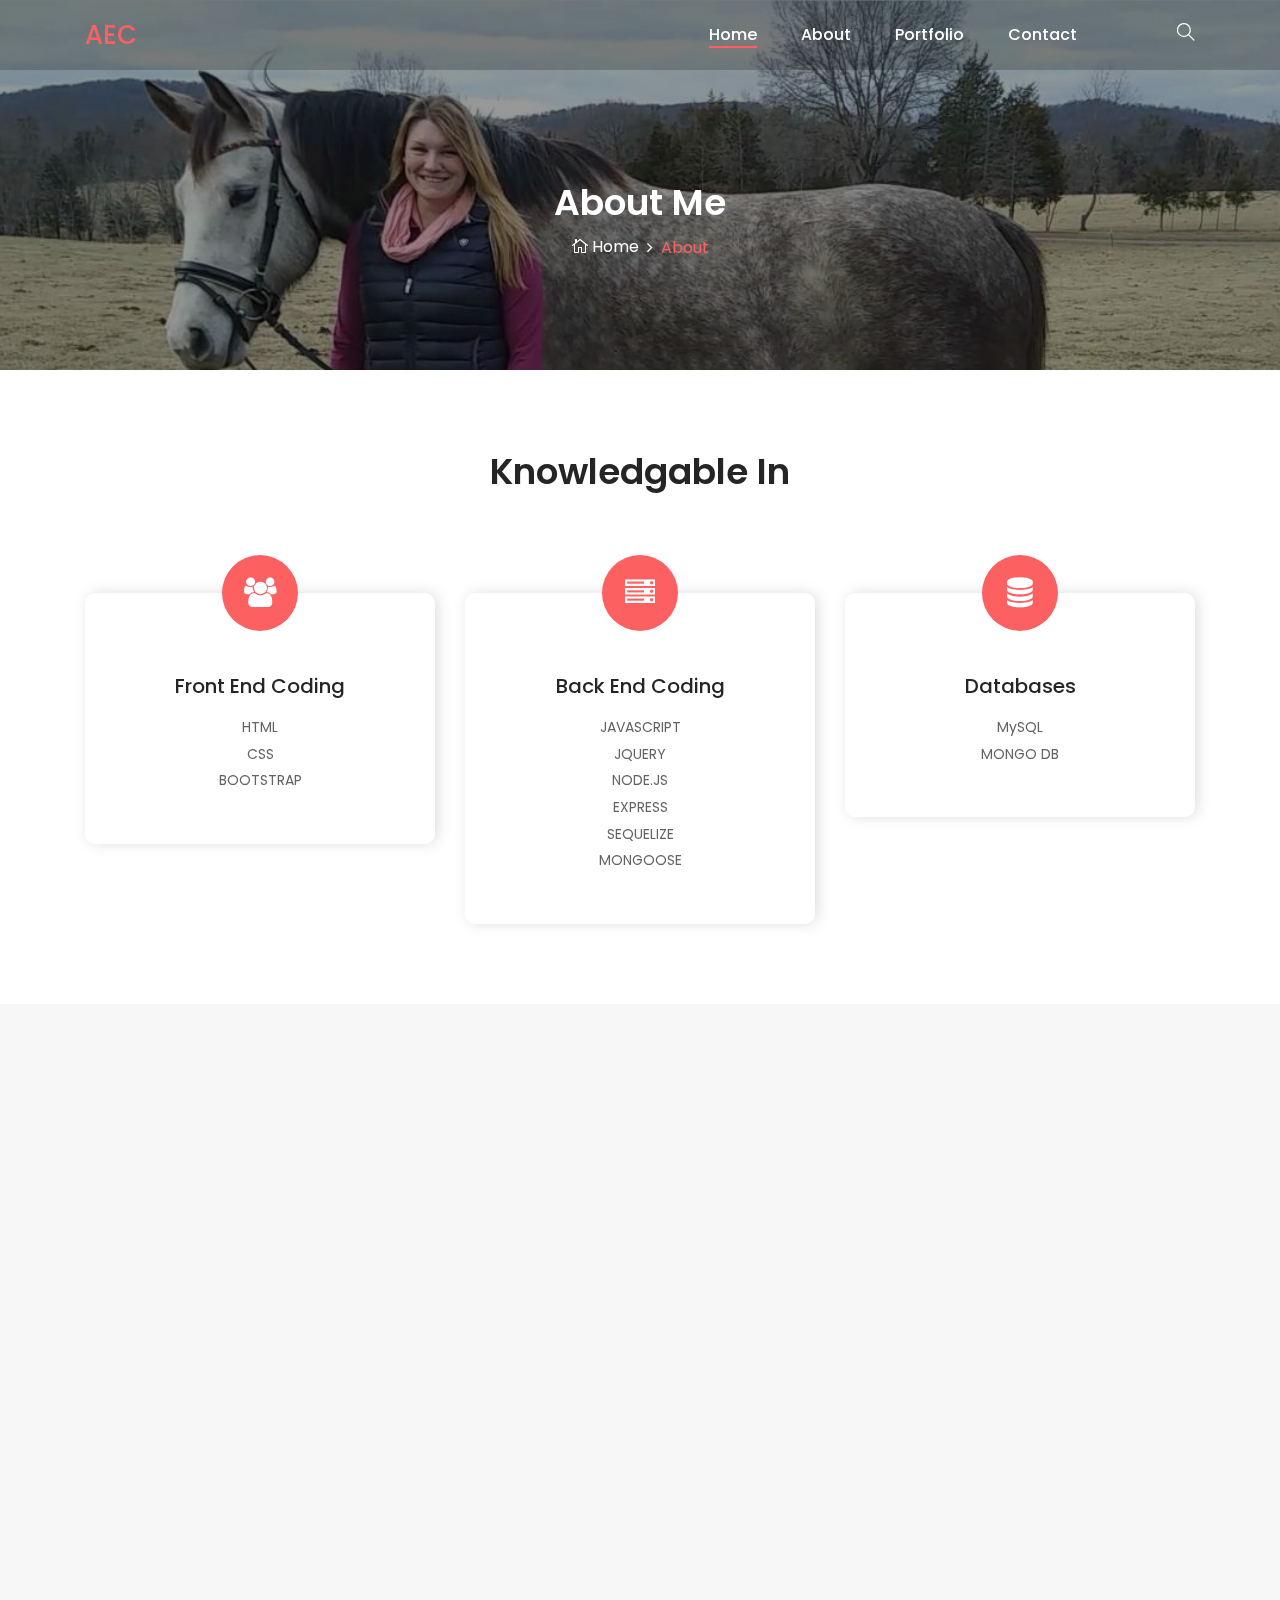
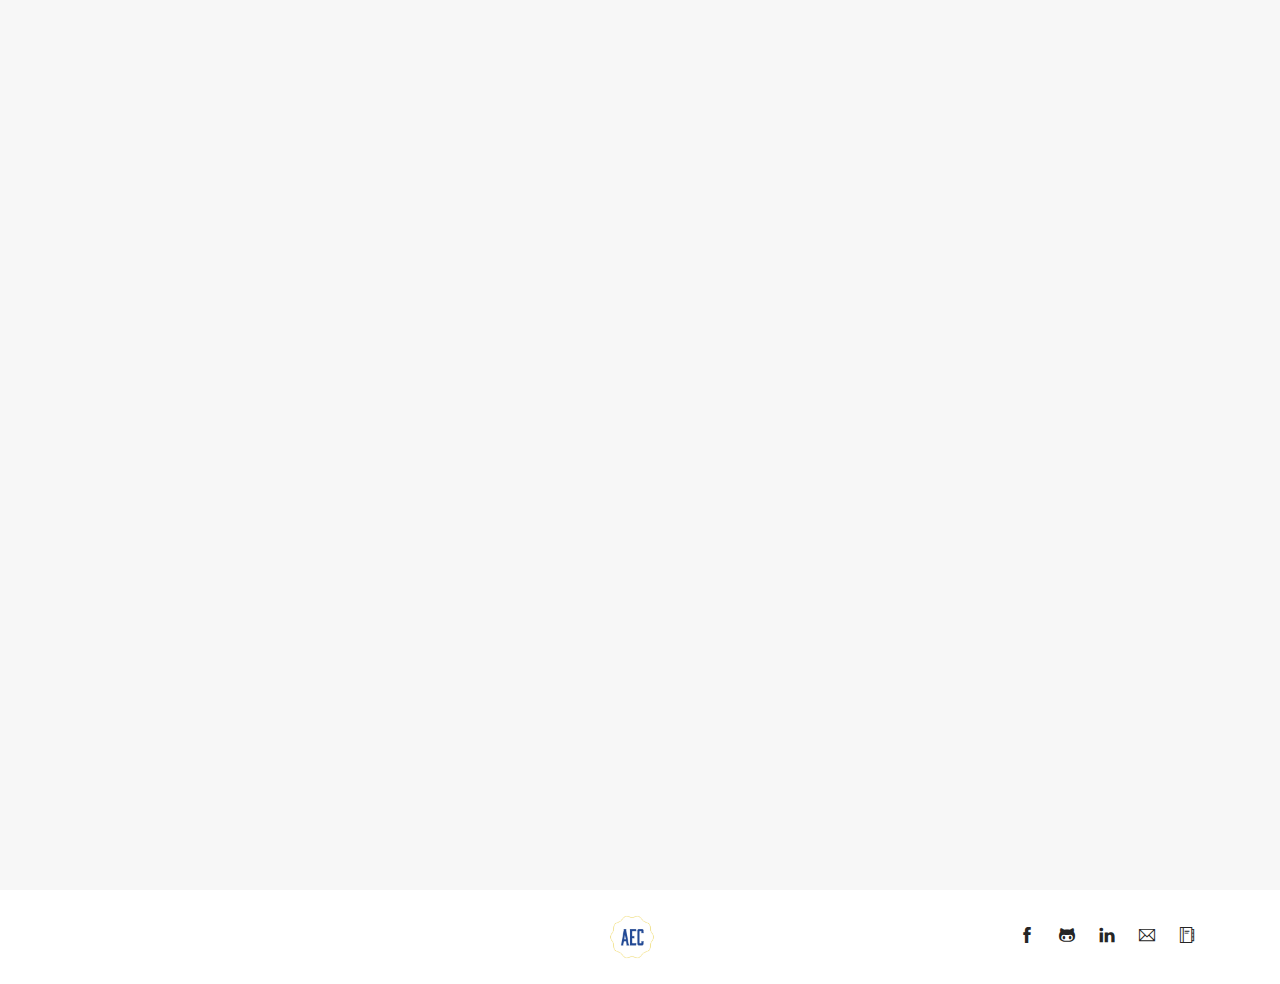
==== about.html @ 87ba1284 "intial upload" ====
<!DOCTYPE html>
<html lang="en">

<head>
    <meta charset="UTF-8">
    <meta name="description" content="">
    <meta http-equiv="X-UA-Compatible" content="IE=edge">
    <meta name="viewport" content="width=device-width, initial-scale=1, shrink-to-fit=no">

    <!-- Title -->
    <title>Amber Charnley - Full Stack Developer</title>

    <!-- Favicon -->
    <link rel="icon" href="./img/LogoSample_ByTailorBrands.jpg">

    <!-- Stylesheet -->
    <link rel="stylesheet" href="style.css">

</head>

<body>
    <!-- Preloader -->
    <div id="preloader">
        <div class="loader"></div>
    </div>
    <!-- /Preloader -->

    <!-- Top Search Form Area -->
    <div class="top-search-area">
        <div class="modal fade" id="searchModal" tabindex="-1" role="dialog" aria-hidden="true">
            <div class="modal-dialog modal-dialog-centered" role="document">
                <div class="modal-content">
                    <div class="modal-body">
                        <!-- Close -->
                        <button type="button" class="btn close-btn" data-dismiss="modal"><i
                                class="ti-close"></i></button>
                        <!-- Form -->
                        <form action="index.html" method="post">
                            <input type="search" name="top-search-bar" class="form-control"
                                placeholder="Search and hit enter...">
                            <button type="submit">Search</button>
                        </form>
                    </div>
                </div>
            </div>
        </div>
    </div>

    <!-- Header Area Start -->
    <header class="header-area">
        <!-- Main Header Start -->
        <div class="main-header-area">
            <div class="classy-nav-container breakpoint-off">
                <div class="container">
                    <!-- Classy Menu -->
                    <nav class="classy-navbar justify-content-between" id="alimeNav">

                        <!-- Logo -->
                        <a class="nav-brand" href="./index.html">
                            <!-- <img src="./img/core-img/logo.png" alt=""> -->
                            <span id="intial-header">AEC</span>
                        </a>

                        <!-- Navbar Toggler -->
                        <div class="classy-navbar-toggler">
                            <span class="navbarToggler"><span></span><span></span><span></span></span>
                        </div>

                        <!-- Menu -->
                        <div class="classy-menu">
                            <!-- Menu Close Button -->
                            <div class="classycloseIcon">
                                <div class="cross-wrap"><span class="top"></span><span class="bottom"></span></div>
                            </div>
                            <!-- Nav Start -->
                            <div class="classynav">
                                <ul id="nav">
                                    <li class="active"><a href="./index.html">Home</a></li>
                                    <!-- <li><a href="#">Pages</a>
                                        <ul class="dropdown">
                                            <li><a href="./index.html">- Home</a></li>
                                            <li><a href="./about.html">- About</a></li>
                                            <li><a href="./gallery.html">- Gallery</a></li>
                                            <li><a href="./blog.html">- Blog</a></li>
                                            <li><a href="./single-blog.html">- Blog Details</a></li>
                                            <li><a href="./contact.html">- Contact</a></li>
                                            <li><a href="#">- Dropdown</a>
                                                <ul class="dropdown">
                                                    <li><a href="#">- Dropdown Item</a></li>
                                                    <li><a href="#">- Dropdown Item</a></li>
                                                    <li><a href="#">- Dropdown Item</a></li>
                                                    <li><a href="#">- Dropdown Item</a></li>
                                                </ul>
                                            </li>
                                        </ul>
                                    </li> -->
                                    <li><a href="./about.html">About</a></li>
                                    <!-- <li><a href="./gallery.html">Gallery</a></li> -->
                                    <li><a href="./blog.html">Portfolio</a></li>
                                    <li><a href="./contact.html">Contact</a></li>
                                </ul>

                                <!-- Search Icon -->
                                <div class="search-icon" data-toggle="modal" data-target="#searchModal"><i
                                        class="ti-search"></i></div>
                            </div>
                            <!-- Nav End -->
                        </div>
                    </nav>
                </div>
            </div>
        </div>
    </header>
    <!-- Header Area End -->

    <!-- Breadcrumb Area Start -->
    <section class="breadcrumb-area bg-img bg-overlay jarallax" style="background-image: url(img/pecos-bg.JPG);">
        <div class="container h-100">
            <div class="row h-100 align-items-center">
                <div class="col-12">
                    <div class="breadcrumb-content text-center">
                        <h2 class="page-title">About Me</h2>
                        <nav aria-label="breadcrumb">
                            <ol class="breadcrumb justify-content-center">
                                <li class="breadcrumb-item"><a href="index.html"><i class="icon_house_alt"></i> Home</a>
                                </li>
                                <li class="breadcrumb-item active" aria-current="page">About</li>
                            </ol>
                        </nav>
                    </div>
                </div>
            </div>
        </div>
    </section>
    <!-- Breadcrumb Area End -->

    <!-- Why Choose Us Area Start -->
    <section class="why-choose-us-area section-padding-80-0 clearfix">
        <div class="container">
            <div class="row">
                <div class="col-12">
                    <div class="section-heading text-center wow fadeInUp" data-wow-delay="100ms">
                        <h2>Knowledgable In</h2>
                    </div>
                </div>
            </div>

            <div class="row">
                <!-- Single Why Choose Area -->
                <div class="col-md-6 col-lg-4">
                    <div class="why-choose-us-content text-center mb-80 wow fadeInUp" data-wow-delay="100ms">
                        <div class="chosse-us-icon">
                            <i class="fa fa-users" aria-hidden="true"></i>
                        </div>
                        <h4>Front End Coding</h4>
                        <p>HTML <BR> CSS <BR> BOOTSTRAP</p>
                    </div>
                </div>

                <!-- Single Why Choose Area -->
                <div class="col-md-6 col-lg-4">
                    <div class="why-choose-us-content text-center mb-80 wow fadeInUp" data-wow-delay="300ms">
                        <div class="chosse-us-icon">
                            <i class="fa fa-server" aria-hidden="true"></i>
                        </div>
                        <h4>Back End Coding</h4>
                        <p>JAVASCRIPT <br> JQUERY <BR> NODE.JS <BR> EXPRESS <BR> SEQUELIZE <BR> MONGOOSE</p>
                    </div>
                </div>

                <!-- Single Why Choose Area -->
                <div class="col-md-6 col-lg-4">
                    <div class="why-choose-us-content text-center mb-80 wow fadeInUp" data-wow-delay="500ms">
                        <div class="chosse-us-icon">
                            <i class="fa fa-database" aria-hidden="true"></i>
                        </div>
                        <h4>Databases</h4>
                        <p>MySQL<br>MONGO DB</p>
                    </div>
                </div>
            </div>
        </div>
    </section>
    <!-- Why Choose  us Area End -->

    <!-- About Us Area Start -->
    <div class="about-us-area bg-gray section-padding-80-0 clearfix">
        <div class="container">
            <div class="row align-items-center">
                <div class="col-12 col-lg-6">
                    <div class="about-us-content mb-80">
                        <h4 class="wow fadeInUp" data-wow-delay="100ms">"Horses are incredibly forgiving. They fill in
                            places we're not capable of filling
                            ourselves."<BR>
                            <h5 class="wow fadeInUp" data-wow-delay="100ms"><span>Buck Brannaman</span></h5>
                        </h4>
                        <div class="line wow fadeInUp" data-wow-delay="200ms"></div>
                        <p class="wow fadeInUp" data-wow-delay="300ms">My name is Amber Charnley. I am working towards
                            becoming a well rounded full stack developer. I had an
                            interest in the past, but it was always teaching myself for my own personal use and
                            enjoyment. I have
                            found I really appreciate the open creativity in the field of development, that there are
                            basically no
                            limits to what you are looking to achieve. Also that is constantly challenges you, a
                            continuous brain
                            teaser that there is no end to learning about; I am constantly striving to learn more and
                            never stop
                            improving my knowledge.</p>
                        <p class="wow fadeInUp" data-wow-delay="400ms"> My past experience has been managing high
                            profile equestrian facilities. That career path has given me a
                            drive to be concise in my ethics and a high attention to detail in everything I do. I
                            developed key
                            skills of organization, managing employees, and keeping a business smoothly functioning. I
                            learned to
                            navigate a very demanding work environment, both physically and mentally, taking care of
                            very valuable,
                            fragile athletes to the utmost standard and keeping owners content in the process; grooming
                            my client
                            communication skills to always make sure the owners were happy with the care they receive.
                            This
                            experience has greatly influenced who I am as a person today, giving me a sense of the
                            greater purpose I
                            want for myself in the future.</p>
                        <p class="wow fadeInUp" data-wow-delay="500ms">I am originally from southern New Hampshire, I
                            moved to the Mid-Atlantic region when I was a teenager to
                            invest myself in a career with horses, my passion. As I have spent years in the equestrian
                            world I have
                            realized I only want it to be my passion to enjoy in my free time and not my career. I also
                            am the
                            mother of two beautiful children, I want to be the best possible role model for them that I
                            can be. That
                            no matter where you are in life that you can set yourself goals and achieve anything you set
                            your mind
                            to if you’re willing to take the time and put in the hard work to get there. If I teach them
                            nothing
                            more than that, I will have done my job as a parent. I may not be able to change the world
                            for my
                            children, but I can certainly learn to change myself and be in a better place in the world
                            credited to
                            my own goals and perseverance.</p>
                        <a class="btn alime-btn btn-2 mt-30 wow fadeInUp" data-wow-delay="500ms"
                            href="https://docs.google.com/document/d/1On0FAmGO4j_fWbKftQrmCP5Z9hRFA6s3vVlBOu13n6I/edit?usp=sharing"
                            target="_blank">Resume</a>
                    </div>
                </div>
                <div class="col-12 col-lg-6">
                    <div class="about-video-area mb-80 wow fadeInUp" data-wow-delay="100ms">
                        <img src="img/me-dogs.jpg" alt="">
                        <!-- <div class="video-icon">
                            <a href="https://www.youtube.com/watch?v=sSakBz_eYzQ" class="video-play-btn"><i class="arrow_triangle-right"></i></a>
                        </div> -->
                    </div>
                </div>
            </div>
        </div>
    </div>
    <!-- About Us Area End -->

    <!-- Our Team Area Start -->
    <!-- <section class="our-team-area section-padding-80-50">
        <div class="container">
            <div class="row">
                <div class="col-12">
                    <div class="section-heading text-center wow fadeInUp" data-wow-delay="100ms">
                        <h2>Our Team</h2>
                    </div>
                </div>
            </div>

            <div class="row"> -->
    <!-- Team Member Area -->
    <!-- <div class="col-md-6 col-xl-3">
                    <div class="team-content-area text-center mb-30 wow fadeInUp" data-wow-delay="100ms">
                        <div class="member-thumb">
                            <img src="img/bg-img/19.jpg" alt="">
                        </div>
                        <h5>Andrew Dean</h5>
                        <span>Photographer</span>
                        <div class="member-social-info">
                            <a href="#"><i class="ti-facebook"></i></a>
                            <a href="#"><i class="ti-twitter-alt"></i></a>
                            <a href="#"><i class="ti-linkedin"></i></a>
                            <a href="#"><i class="ti-pinterest"></i></a>
                        </div>
                    </div>
                </div> -->

    <!-- Team Member Area -->
    <!-- <div class="col-md-6 col-xl-3">
                    <div class="team-content-area text-center mb-30 wow fadeInUp" data-wow-delay="300ms">
                        <div class="member-thumb">
                            <img src="img/bg-img/20.jpg" alt="">
                        </div>
                        <h5>Tommy Kim</h5>
                        <span>Photographer</span>
                        <div class="member-social-info">
                            <a href="#"><i class="ti-facebook"></i></a>
                            <a href="#"><i class="ti-twitter-alt"></i></a>
                            <a href="#"><i class="ti-linkedin"></i></a>
                            <a href="#"><i class="ti-pinterest"></i></a>
                        </div>
                    </div>
                </div> -->

    <!-- Team Member Area -->
    <!-- <div class="col-md-6 col-xl-3">
                    <div class="team-content-area text-center mb-30 wow fadeInUp" data-wow-delay="500ms">
                        <div class="member-thumb">
                            <img src="img/bg-img/21.jpg" alt="">
                        </div>
                        <h5>Max McCormick</h5>
                        <span>Photographer</span>
                        <div class="member-social-info">
                            <a href="#"><i class="ti-facebook"></i></a>
                            <a href="#"><i class="ti-twitter-alt"></i></a>
                            <a href="#"><i class="ti-linkedin"></i></a>
                            <a href="#"><i class="ti-pinterest"></i></a>
                        </div>
                    </div>
                </div>
 -->
    <!-- Team Member Area -->
    <!-- <div class="col-md-6 col-xl-3">
                    <div class="team-content-area text-center mb-30 wow fadeInUp" data-wow-delay="700ms">
                        <div class="member-thumb">
                            <img src="img/bg-img/22.jpg" alt="">
                        </div>
                        <h5>Robert Ward</h5>
                        <span>Photographer</span>
                        <div class="member-social-info">
                            <a href="#"><i class="ti-facebook"></i></a>
                            <a href="#"><i class="ti-twitter-alt"></i></a>
                            <a href="#"><i class="ti-linkedin"></i></a>
                            <a href="#"><i class="ti-pinterest"></i></a>
                        </div>
                    </div>
                </div>
            </div>
        </div>
    </section> -->
    <!-- Our Team Area End -->

    <!-- Follow Area Start -->
    <!-- <div class="follow-area clearfix">
        <div class="container">
            <div class="row">
                <div class="col-12">
                    <div class="section-heading text-center">
                        <h2>Follow Instagram</h2>
                        <p>@Alime_photographer</p>
                    </div>
                </div>
            </div>
        </div> -->

    <!-- Instagram Feed Area -->
    <!-- <div class="instragram-feed-area owl-carousel"> -->
    <!-- Single Instagram Item -->
    <!-- <div class="single-instagram-item">
                <img src="img/bg-img/11.jpg" alt="">
                <div class="instagram-hover-content text-center d-flex align-items-center justify-content-center">
                    <a href="#">
                        <i class="ti-instagram" aria-hidden="true"></i>
                        <span>Alime_photographer</span>
                    </a>
                </div>
            </div> -->
    <!-- Single Instagram Item -->
    <!-- <div class="single-instagram-item">
                <img src="img/bg-img/12.jpg" alt="">
                <div class="instagram-hover-content text-center d-flex align-items-center justify-content-center">
                    <a href="#">
                        <i class="ti-instagram" aria-hidden="true"></i>
                        <span>Alime_photographer</span>
                    </a>
                </div>
            </div> -->
    <!-- Single Instagram Item -->
    <!-- <div class="single-instagram-item">
                <img src="img/bg-img/13.jpg" alt="">
                <div class="instagram-hover-content text-center d-flex align-items-center justify-content-center">
                    <a href="#">
                        <i class="ti-instagram" aria-hidden="true"></i>
                        <span>Alime_photographer</span>
                    </a>
                </div>
            </div> -->
    <!-- Single Instagram Item -->
    <!-- <div class="single-instagram-item">
                <img src="img/bg-img/14.jpg" alt="">
                <div class="instagram-hover-content text-center d-flex align-items-center justify-content-center">
                    <a href="#">
                        <i class="ti-instagram" aria-hidden="true"></i>
                        <span>Alime_photographer</span>
                    </a>
                </div>
            </div> -->
    <!-- Single Instagram Item -->
    <!-- <div class="single-instagram-item">
                <img src="img/bg-img/15.jpg" alt="">
                <div class="instagram-hover-content text-center d-flex align-items-center justify-content-center">
                    <a href="#">
                        <i class="ti-instagram" aria-hidden="true"></i>
                        <span>Alime_photographer</span>
                    </a>
                </div>
            </div> -->
    <!-- Single Instagram Item -->
    <!-- <div class="single-instagram-item">
                <img src="img/bg-img/16.jpg" alt="">
                <div class="instagram-hover-content text-center d-flex align-items-center justify-content-center">
                    <a href="#">
                        <i class="ti-instagram" aria-hidden="true"></i>
                        <span>Alime_photographer</span>
                    </a>
                </div>
            </div>
        </div>
    </div> -->
    <!-- Follow Area End -->

    <!-- Footer Area Start -->
    <footer class="footer-area">
        <div class="container">
            <div class="row">
                <div class="col-12">
                    <div class="footer-content d-flex align-items-center justify-content-between">
                        <!-- Copywrite Text -->
                        <!-- Copywrite Text -->
                        <!-- CREDITS-->
                        <div id="myNav" class="overlay">
                            <a href="javascript:void(0)" class="closebtn" onclick="closeNav()">&times;</a>
                            <div class="overlay-content bg-gray p-4">
                                <div class="copywrite-text">
                                    <p>
                                        <!-- Link back to Colorlib can't be removed. Template is licensed under CC BY 3.0. -->
                                        Copyright &copy;
                                        <script>document.write(new Date().getFullYear());</script> All rights reserved |
                                        This template is made with <i class="fa fa-heart-o" aria-hidden="true"></i> by
                                        <a href="https://colorlib.com" target="_blank">Colorlib</a>
                                        <!-- Link back to Colorlib can't be removed. Template is licensed under CC BY 3.0. -->
                                    </p>
                                </div>
                            </div>
                        </div>
                        <h2 style="font-size:15px;cursor:pointer" onclick="openNav()"
                            class="btn alime-btn btn-2 mt-22 wow fadeInUp">Copyright &copy;
                        </h2>


                        <!-- Footer Logo -->
                        <div class="footer-logo">
                            <a href="#"><img src="img/LogoSample_ByTailorBrands.jpg" style="width: 50px;" alt=""></a>
                        </div>
                        <!-- Social Info -->
                        <div class="social-info">
                            <a href="https://www.facebook.com/amber.charnley.5?ref=bookmarks"><i class="ti-facebook"
                                    aria-hidden="true"></i></a>
                            <a href="https://github.com/2MLCMonkeys"><i class="ti-github" aria-hidden="true"></i></a>
                            <a href="https://www.linkedin.com/in/amber-charnley-095a48185/"><i class="ti-linkedin"
                                    aria-hidden="true"></i></a>
                            <a href="mailto:2mlcmonkeys@gmail.com"><i class="ti-email" aria-hidden="true"></i></a>
                            <a href="https://docs.google.com/document/d/1On0FAmGO4j_fWbKftQrmCP5Z9hRFA6s3vVlBOu13n6I/edit?usp=sharing"
                                target="_blank"><i class="ti-agenda" aria-hidden="true"></i></a>
                        </div>
                    </div>
                </div>
            </div>
        </div>
    </footer>
    <!-- Footer Area End -->

    <!-- **** All JS Files ***** -->
    <!-- jQuery 2.2.4 -->
    <script src="js/jquery.min.js"></script>
    <!-- Popper -->
    <script src="js/popper.min.js"></script>
    <!-- Bootstrap -->
    <script src="js/bootstrap.min.js"></script>
    <!-- All Plugins -->
    <script src="js/alime.bundle.js"></script>
    <!-- Active -->
    <script src="js/default-assets/active.js"></script>

</body>

</html>
---- style.css ----
/* ------------------------------------------
[Master Stylesheet]

Template Name: Alime - Photography HTML Template
Template Author: Colorlib
Template Author URL: http://colorlib.com
Version: 1.0.0
Last Update: Feb 22, 2019


[Tables of CSS Content]

+ body

    - 01.0 Reboot CSS
    - 02.0 Spacing CSS
    - 03.0 Preloader CSS
    - 04.0 Heading CSS
    - 05.0 Backtotop CSS
    - 06.0 Buttons CSS
    - 07.0 Header CSS
    - 08.0 Hero CSS
    - 09.0 Footer CSS
    - 10.0 Follow CSS
    - 11.0 About CSS
    - 12.0 Breadcrumb CSS
    - 13.0 Blog CSS
    - 14.0 Team CSS
    - 15.0 Gallery CSS
    - 16.0 Contact CSS

--------------------------------------------- */
/* Import Fonts & All CSS */
@import url("https://fonts.googleapis.com/css?family=Poppins:100,200,300,400,500,600,700");
@import url(css/bootstrap.min.css);
@import url(css/animate.css);
@import url(css/default-assets/classy-nav.css);
@import url(css/owl.carousel.min.css);
@import url(css/magnific-popup.css);
@import url(css/font-awesome.min.css);
@import url(css/default-assets/themify-icons.css);
@import url(css/style.css);
/* :: 01.0 Reboot CSS */
* {
  margin: 0;
  padding: 0; }

body {
  font-family: "Poppins", sans-serif;
  font-weight: 400;
  font-size: 16px;
  position: relative;
  z-index: auto; }

h1,
h2,
h3,
h4,
h5,
h6 {
  font-family: "Poppins", sans-serif;
  color: #252525;
  line-height: 1.3;
  font-weight: 600; }

span#intial-header{
  color: #fc6060;
}

a,
a:active,
a:focus,
a:hover {
  color: #252525;
  text-decoration: none;
  -webkit-transition-duration: 500ms;
  -o-transition-duration: 500ms;
  transition-duration: 500ms;
  outline: none;
  font-weight: 500; }

li {
  list-style: none; }

p {
  line-height: 1.9;
  color: #636363;
  font-size: 16px;
  font-weight: 400; }

img {
  width: 100%;
  height: auto; }

ul {
  margin: 0;
  padding: 0; }
  ul li {
    margin: 0;
    padding: 0; }

.bg-overlay {
  position: relative;
  z-index: 1; }
  .bg-overlay::after {
    position: absolute;
    content: "";
    height: 100%;
    width: 100%;
    top: 0;
    left: 0;
    z-index: -1;
    background-color: rgba(0, 0, 0, 0.4); }

.bg-img {
  background-position: center center !important;
  background-size: cover !important;
  background-repeat: no-repeat !important; }

.jarallax {
  position: relative;
  z-index: 0; }
  .jarallax > .jarallax-img {
    position: absolute;
    object-fit: cover;
    font-family: 'object-fit: cover';
    top: 0;
    left: 0;
    width: 100%;
    height: 100%;
    z-index: -1; }

.mfp-image-holder .mfp-close,
.mfp-iframe-holder .mfp-close {
  position: fixed;
  z-index: 100;
  color: #ffffff;
  right: 20px;
  text-align: center;
  padding-right: 0;
  width: 100%;
  top: 20px;
  width: 30px;
  background: #fc6060;
  height: 30px;
  line-height: 30px; }

img.mfp-img {
  -webkit-box-shadow: 0 2px 40px 8px rgba(15, 15, 15, 0.15);
  box-shadow: 0 2px 40px 8px rgba(15, 15, 15, 0.15); }

button.mfp-close,
button.mfp-arrow {
  background: #fc6060; }

.mfp-bottom-bar {
  display: none !important; }

.mfp-bg {
  background-color: #000000; }

.bg-transparent {
  background-color: transparent !important; }

.bg-gray {
  background-color: #f7f7f7 !important; }

textarea:focus,
input:focus {
  outline: none; }

textarea:invalid,
input:invalid,
textarea:required,
input:required {
  box-shadow: none !important; }

.border {
  border-color: #ebebeb; }

.mfp-arrow-left::after {
  border-right-color: transparent; }

.mfp-arrow-left::before {
  border-right-color: #ffffff; }

.mfp-arrow-right::after {
  border-left-color: transparent; }

.mfp-arrow-right::before {
  border-left-color: #ffffff; }

/* :: 02.0 Spacing CSS */
.mt-15 {
  margin-top: 15px; }

.mt-30 {
  margin-top: 30px; }

.mt-40 {
  margin-top: 40px; }

.mt-50 {
  margin-top: 50px; }

.mt-70 {
  margin-top: 70px; }

.mt-80 {
  margin-top: 80px; }

.mt-100 {
  margin-top: 100px; }

.mt-150 {
  margin-top: 150px; }

.mr-15 {
  margin-right: 15px; }

.mr-30 {
  margin-right: 30px; }

.mr-50 {
  margin-right: 50px; }

.mr-100 {
  margin-right: 100px; }

.mb-10 {
  margin-bottom: 10px; }

.mb-15 {
  margin-bottom: 15px; }

.mb-30 {
  margin-bottom: 30px; }

.mb-40 {
  margin-bottom: 40px; }

.mb-50 {
  margin-bottom: 50px; }

.mb-60 {
  margin-bottom: 60px; }

.mb-70 {
  margin-bottom: 70px; }

.mb-80 {
  margin-bottom: 80px; }

.mb-100 {
  margin-bottom: 100px; }

.ml-15 {
  margin-left: 15px; }

.ml-30 {
  margin-left: 30px; }

.ml-50 {
  margin-left: 50px; }

.ml-100 {
  margin-left: 100px; }

.pt-50 {
  padding-top: 50px !important; }

.section-padding-80 {
  padding-top: 80px;
  padding-bottom: 80px; }

.section-padding-0-80 {
  padding-top: 0;
  padding-bottom: 80px; }

.section-padding-80-0 {
  padding-top: 80px;
  padding-bottom: 0; }

.section-padding-80-50 {
  padding-top: 80px;
  padding-bottom: 50px; }

.section-padding-100 {
  padding-top: 100px;
  padding-bottom: 100px; }

.section-padding-0-100 {
  padding-top: 0;
  padding-bottom: 100px; }

.section-padding-100-0 {
  padding-top: 100px;
  padding-bottom: 0; }

/* :: 3.0 Preloader CSS */
#preloader {
  position: fixed;
  width: 100%;
  height: 100%;
  z-index: 9999999;
  top: 0;
  left: 0;
  background-color: #ffffff;
  display: -webkit-box;
  display: -ms-flexbox;
  display: flex;
  -webkit-box-align: center;
  -ms-flex-align: center;
  align-items: center;
  -webkit-box-pack: center;
  -ms-flex-pack: center;
  justify-content: center;
  overflow: hidden; }

.loader,
.loader:before,
.loader:after {
  border-radius: 50%;
  width: 2.5em;
  height: 2.5em;
  -webkit-animation-fill-mode: both;
  animation-fill-mode: both;
  -webkit-animation: load7 1.8s infinite ease-in-out;
  animation: load7 1.8s infinite ease-in-out; }

.loader {
  margin-top: -20px;
  color: #fc6060;
  font-size: 6px;
  position: relative;
  -webkit-transform: translateZ(0);
  -ms-transform: translateZ(0);
  transform: translateZ(0);
  -webkit-animation-delay: -0.16s;
  animation-delay: -0.16s; }

.loader:before,
.loader:after {
  content: '';
  position: absolute;
  top: 0; }

.loader:before {
  left: -3.5em;
  -webkit-animation-delay: -0.32s;
  animation-delay: -0.32s; }

.loader:after {
  left: 3.5em; }

@-webkit-keyframes load7 {
  0%,
    80%,
    100% {
    box-shadow: 0 2.5em 0 -1.3em; }
  40% {
    box-shadow: 0 2.5em 0 0; } }
@keyframes load7 {
  0%,
    80%,
    100% {
    box-shadow: 0 2.5em 0 -1.3em; }
  40% {
    box-shadow: 0 2.5em 0 0; } }
/* :: 4.0 Heading CSS */
.section-heading {
  position: relative;
  z-index: 1;
  margin-bottom: 50px; }
  .section-heading h2 {
    font-size: 36px;
    text-transform: capitalize;
    margin-bottom: 5px;
    display: block;
    line-height: 1.2; }
    @media only screen and (max-width: 767px) {
      .section-heading h2 {
        font-size: 24px; } }
  .section-heading p {
    margin-bottom: 0; }
  .section-heading.white p,
  .section-heading.white h2 {
    color: #ffffff; }

/* :: 5.0 Backtotop CSS */
#scrollUp {
  position: fixed;
  right: 40px;
  font-size: 20px;
  line-height: 40px;
  width: 40px;
  height: 40px;
  bottom: 40px;
  background-color: #fc6060;
  color: #ffffff;
  text-align: center;
  -webkit-transition-duration: 500ms;
  -o-transition-duration: 500ms;
  transition-duration: 500ms;
  border-radius: 50%;
  -webkit-box-shadow: 0 2px 40px 8px rgba(15, 15, 15, 0.15);
  box-shadow: 0 2px 40px 8px rgba(15, 15, 15, 0.15);
  z-index: 15962536; }
  @media only screen and (max-width: 767px) {
    #scrollUp {
      right: 20px;
      bottom: 20px; } }
  #scrollUp:focus, #scrollUp:hover {
    background-color: #000000;
    color: #ffffff; }

/* :: 6.0 Buttons CSS */
.btn:focus {
  box-shadow: none; }

.alime-btn {
  position: relative;
  z-index: 1;
  min-width: 160px;
  height: 46px;
  line-height: 42px;
  font-size: 16px;
  font-weight: 500;
  display: inline-block;
  padding: 0 30px;
  text-align: center;
  text-transform: capitalize;
  background-color: transparent;
  color: #ffffff;
  border: 2px solid #fc6060;
  border-radius: 60px;
  -webkit-transition-duration: 500ms;
  -o-transition-duration: 500ms;
  transition-duration: 500ms; }
  .alime-btn.btn-2 {
    color: #252525; }
  .alime-btn:focus, .alime-btn:hover {
    font-weight: 500;
    -webkit-box-shadow: 0 2px 40px 8px rgba(15, 15, 15, 0.15);
    box-shadow: 0 2px 40px 8px rgba(15, 15, 15, 0.15);
    background-color: #fc6060;
    color: #ffffff; }

.badges-btn {
  background-color: #ebebeb;
  padding: 5px 15px;
  display: inline-block;
  color: #636363;
  font-size: 12px;
  font-weight: 500;
  text-transform: uppercase;
  border-radius: 2px;
  -webkit-transition-duration: 500ms;
  -o-transition-duration: 500ms;
  transition-duration: 500ms;
  letter-spacing: 1px; }
  .badges-btn:hover, .badges-btn:focus {
    background-color: #fc6060;
    color: #ffffff;
    font-weight: 500; }

/* :: 7.0 Header CSS */
.header-area {
  position: fixed;
  z-index: 100;
  width: 100%;
  -webkit-transition-duration: 500ms;
  -o-transition-duration: 500ms;
  transition-duration: 500ms;
  background-color: transparent; }
  .header-area .search-icon {
    position: relative;
    z-index: 1;
    margin-left: 80px; }
    .header-area .search-icon i {
      font-size: 18px;
      color: #ffffff;
      cursor: pointer; }

.top-search-area .modal {
  background-color: rgba(0, 0, 0, 0.7); }
.top-search-area .modal-content .modal-body {
  padding: 50px; }
  .top-search-area .modal-content .modal-body button.close-btn {
    position: absolute;
    top: 15px;
    right: 15px;
    z-index: 10;
    font-size: 14px; }
    .top-search-area .modal-content .modal-body button.close-btn.btn {
      padding: 0;
      background-color: transparent; }
.top-search-area form {
  width: 100%;
  position: relative;
  z-index: 1; }
  .top-search-area form input {
    width: 100%;
    height: 50px;
    border: none;
    -webkit-box-shadow: 0 0 30px 15px rgba(0, 0, 0, 0.08);
    box-shadow: 0 0 30px 15px rgba(0, 0, 0, 0.08);
    border-radius: 6px;
    font-size: 12px;
    font-style: italic;
    padding: 0 20px; }
    .top-search-area form input:focus {
      -webkit-box-shadow: 0 0 30px 15px rgba(0, 0, 0, 0.08);
      box-shadow: 0 0 30px 15px rgba(0, 0, 0, 0.08); }
  .top-search-area form button {
    position: absolute;
    width: 100px;
    height: 50px;
    top: 0;
    right: 0;
    z-index: 10;
    border-radius: 0 6px 6px 0;
    border: none;
    background-color: #fc6060;
    font-weight: 600;
    font-size: 14px;
    text-transform: uppercase;
    text-align: center;
    color: #ffffff;
    cursor: pointer; }

.classy-nav-container {
  background-color: transparent;
  padding: 0; }
  .classy-nav-container .classy-navbar {
    -webkit-transition-duration: 500ms;
    -o-transition-duration: 500ms;
    transition-duration: 500ms;
    height: 70px;
    padding: 0; }
    @media only screen and (max-width: 767px) {
      .classy-nav-container .classy-navbar .nav-brand {
        max-width: 90px;
        margin-right: 15px; } }
    .classy-nav-container .classy-navbar .classynav ul li a {
      font-size: 16px;
      text-transform: capitalize;
      color: #ffffff;
      font-weight: 500;
      padding: 0 20px; }
      .classy-nav-container .classy-navbar .classynav ul li a:hover, .classy-nav-container .classy-navbar .classynav ul li a:focus {
        color: #fc6060; }
      @media only screen and (min-width: 992px) and (max-width: 1199px) {
        .classy-nav-container .classy-navbar .classynav ul li a {
          font-size: 14px; } }
      @media only screen and (min-width: 768px) and (max-width: 991px) {
        .classy-nav-container .classy-navbar .classynav ul li a {
          font-size: 14px;
          color: #252525; }
          .classy-nav-container .classy-navbar .classynav ul li a:hover, .classy-nav-container .classy-navbar .classynav ul li a:focus {
            color: #fc6060; } }
      @media only screen and (max-width: 767px) {
        .classy-nav-container .classy-navbar .classynav ul li a {
          font-size: 14px;
          color: #252525; }
          .classy-nav-container .classy-navbar .classynav ul li a:hover, .classy-nav-container .classy-navbar .classynav ul li a:focus {
            color: #fc6060; } }
    .classy-nav-container .classy-navbar .classynav ul li.cn-dropdown-item ul li a, .classy-nav-container .classy-navbar .classynav ul li.megamenu-item ul li a {
      font-size: 14px;
      text-transform: capitalize;
      height: 42px;
      line-height: 42px;
      padding: 0 30px;
      color: #252525; }
      .classy-nav-container .classy-navbar .classynav ul li.cn-dropdown-item ul li a:focus, .classy-nav-container .classy-navbar .classynav ul li.cn-dropdown-item ul li a:hover, .classy-nav-container .classy-navbar .classynav ul li.megamenu-item ul li a:focus, .classy-nav-container .classy-navbar .classynav ul li.megamenu-item ul li a:hover {
        color: #fc6060; }

.classynav ul li.active a {
  position: relative;
  z-index: 1; }
  .classynav ul li.active a::before {
    width: calc(100% - 40px);
    height: 2px;
    background-color: #fc6060;
    position: absolute;
    bottom: 7px;
    left: 0;
    z-index: 1;
    content: '';
    left: 50%;
    transform: translateX(-50%); }
    @media only screen and (min-width: 768px) and (max-width: 991px) {
      .classynav ul li.active a::before {
        display: none; } }
    @media only screen and (max-width: 767px) {
      .classynav ul li.active a::before {
        display: none; } }

.classynav ul li.has-down > a::after,
.classynav ul li.has-down.active > a::after,
.classynav ul li.megamenu-item > a::after {
  color: #fc6060; }

.breakpoint-off .classynav ul li .dropdown,
.breakpoint-off .classynav ul li .megamenu {
  width: 210px;
  -webkit-box-shadow: 0 2px 40px 8px rgba(15, 15, 15, 0.15);
  box-shadow: 0 2px 40px 8px rgba(15, 15, 15, 0.15);
  border-radius: 6px; }

.breakpoint-off .classynav ul li .megamenu {
  width: 100%; }

.classy-navbar-toggler .navbarToggler span {
  background-color: #252525; }

.main-header-area {
  position: relative;
  z-index: 1;
  background-color: transparent;
  -webkit-transition-duration: 500ms;
  -o-transition-duration: 500ms;
  transition-duration: 500ms;
  height: 70px;
  background-color: rgba(0, 0, 0, 0.2); }
  .main-header-area.sticky {
    background-color: #000000; }

.classy-navbar-toggler .navbarToggler span {
  background-color: #ffffff; }

/* :: 8.0 Hero CSS */
.welcome-area {
  position: relative;
  z-index: 1; }

.welcome-slides {
  position: relative;
  z-index: 1;
  overflow: hidden; }
  .welcome-slides .owl-prev,
  .welcome-slides .owl-next {
    -webkit-transition-duration: 500ms;
    -o-transition-duration: 500ms;
    transition-duration: 500ms;
    width: 66px;
    height: 66px;
    border-radius: 50%;
    background-color: rgba(255, 255, 255, 0.1);
    position: absolute;
    top: 50%;
    left: 70px;
    margin-top: -33px;
    z-index: 10;
    text-align: center;
    line-height: 70px;
    color: #ffffff;
    font-size: 30px; }
    .welcome-slides .owl-prev:hover, .welcome-slides .owl-prev:focus,
    .welcome-slides .owl-next:hover,
    .welcome-slides .owl-next:focus {
      background-color: #fc6060; }
    @media only screen and (min-width: 768px) and (max-width: 991px) {
      .welcome-slides .owl-prev,
      .welcome-slides .owl-next {
        left: 30px; } }
    @media only screen and (max-width: 767px) {
      .welcome-slides .owl-prev,
      .welcome-slides .owl-next {
        width: 40px;
        left: 15px;
        height: 40px;
        font-size: 18px;
        line-height: 44px; } }
  .welcome-slides .owl-next {
    left: auto;
    right: 70px; }
    @media only screen and (min-width: 768px) and (max-width: 991px) {
      .welcome-slides .owl-next {
        right: 30px; } }
    @media only screen and (max-width: 767px) {
      .welcome-slides .owl-next {
        right: 15px; } }

.single-welcome-slide {
  position: relative;
  z-index: 2;
  width: 100%;
  height: 880px;
  background-color: #fc6060; }
  @media only screen and (min-width: 992px) and (max-width: 1199px) {
    .single-welcome-slide {
      height: 750px; } }
  @media only screen and (min-width: 768px) and (max-width: 991px) {
    .single-welcome-slide {
      height: 750px; } }
  @media only screen and (max-width: 767px) {
    .single-welcome-slide {
      height: 600px; } }
  .single-welcome-slide .welcome-text {
    position: relative;
    z-index: 1; }
    .single-welcome-slide .welcome-text h2 {
      font-weight: 700;
      font-size: 82px;
      display: block;
      margin-bottom: 0;
      background: -webkit-linear-gradient(#ff9696, #ffe89e);
      -webkit-background-clip: text;
      -webkit-text-fill-color: transparent; }
      @media only screen and (max-width: 767px) {
        .single-welcome-slide .welcome-text h2 {
          font-size: 42px; } }
    .single-welcome-slide .welcome-text p {
      color: #ffffff;
      margin-bottom: 50px;
      display: block; }
    .single-welcome-slide .welcome-text .hero-mail-contact {
      color: #ffffff;
      font-style: italic;
      text-decoration: underline; }
      .single-welcome-slide .welcome-text .hero-mail-contact:hover, .single-welcome-slide .welcome-text .hero-mail-contact:focus {
        color: #fc6060; }

/* :: 9.0 Footer CSS */
.footer-content {
  padding: 20px 0; }
  .footer-content .copywrite-text {
    position: relative;
    z-index: 1; }
    .footer-content .copywrite-text p {
      margin-bottom: 0;
      color: #252525; }
      @media only screen and (max-width: 767px) {
        .footer-content .copywrite-text p {
          font-size: 12px; } }
      .footer-content .copywrite-text p a {
        color: #fc6060;
        font-weight: 400; }
        @media only screen and (max-width: 767px) {
          .footer-content .copywrite-text p a {
            font-size: 12px; } }
  @media only screen and (max-width: 767px) {
    .footer-content .footer-logo a img {
      max-width: 50px; } }
  .footer-content .social-info a {
    color: #252525;
    font-size: 16px;
    margin-right: 20px; }
    .footer-content .social-info a:last-child {
      margin-right: 0; }
    @media only screen and (max-width: 767px) {
      .footer-content .social-info a {
        margin-right: 5px;
        font-size: 12px; } }
    .footer-content .social-info a:hover, .footer-content .social-info a:focus {
      color: #fc6060; }

/* :: 10.0 Follow CSS */
.single-instagram-item {
  position: relative;
  z-index: 1;
  overflow: hidden;
  -webkit-transition-duration: 500ms;
  -o-transition-duration: 500ms;
  transition-duration: 500ms; }
  .single-instagram-item img {
    width: 100%;
    -webkit-transition-duration: 1500ms;
    -o-transition-duration: 1500ms;
    transition-duration: 1500ms; }
  .single-instagram-item .instagram-hover-content {
    width: 100%;
    height: 100%;
    position: absolute;
    top: 0;
    bottom: 0;
    left: 0;
    right: 0;
    background-color: rgba(252, 96, 96, 0.9);
    opacity: 0;
    visibility: hidden;
    -webkit-transition-duration: 500ms;
    -o-transition-duration: 500ms;
    transition-duration: 500ms; }
    .single-instagram-item .instagram-hover-content a {
      text-align: center; }
      .single-instagram-item .instagram-hover-content a i {
        color: #ffffff;
        font-size: 32px;
        display: block;
        margin-bottom: 15px; }
      .single-instagram-item .instagram-hover-content a span {
        font-size: 14px;
        margin-bottom: 0;
        color: #ffffff; }
        @media only screen and (min-width: 992px) and (max-width: 1199px) {
          .single-instagram-item .instagram-hover-content a span {
            font-size: 12px; } }
        @media only screen and (min-width: 768px) and (max-width: 991px) {
          .single-instagram-item .instagram-hover-content a span {
            font-size: 12px; } }
        @media only screen and (max-width: 767px) {
          .single-instagram-item .instagram-hover-content a span {
            font-size: 12px; } }
  .single-instagram-item:hover img {
    -webkit-transform: scale(1.1);
    -ms-transform: scale(1.1);
    transform: scale(1.1); }
  .single-instagram-item:hover .instagram-hover-content {
    opacity: 1;
    visibility: visible; }

.instagram-gallery-single-item:hover .instagram-hover-content .zoom-img {
  margin-top: 0;
  opacity: 1; }

/* :: 11.0 About CSS */
.about-us-content h3 {
  font-size: 36px;
  display: block;
  margin-bottom: 5px; }
  @media only screen and (max-width: 767px) {
    .about-us-content h3 {
      font-size: 24px; } }
.about-us-content .line {
  height: 3px;
  width: 70px;
  background-color: #fc6060;
  margin-bottom: 30px; }

.about-video-area {
  position: relative;
  z-index: 1;
  border-radius: 10px; }
  .about-video-area img {
    -webkit-box-shadow: 3px 0 24px rgba(0, 0, 0, 0.15);
    box-shadow: 3px 0 24px rgba(0, 0, 0, 0.15);
    width: 100%;
    border-radius: 10px; }
  .about-video-area .video-icon a {
    position: absolute;
    top: 50%;
    left: 50%;
    z-index: 99;
    -webkit-transform: translate(-50%, -50%);
    -ms-transform: translate(-50%, -50%);
    transform: translate(-50%, -50%);
    color: #ffffff;
    height: 50px;
    width: 50px;
    display: inline-block;
    background-color: #fc6060;
    text-align: center;
    line-height: 56px;
    font-size: 38px;
    border-radius: 50%; }
    .about-video-area .video-icon a::after {
      content: '';
      position: absolute;
      width: 0%;
      height: 0%;
      border-radius: 50%;
      background-color: transparent;
      top: 50%;
      left: 50%;
      -webkit-transform: translate(-50%, -50%);
      -ms-transform: translate(-50%, -50%);
      transform: translate(-50%, -50%);
      border: 2px solid #fc6060;
      -webkit-animation: video-icon 1200ms linear infinite;
      animation: video-icon 1200ms linear infinite;
      z-index: -10; }
    .about-video-area .video-icon a:hover, .about-video-area .video-icon a:focus {
      background-color: #000000; }
      .about-video-area .video-icon a:hover::after, .about-video-area .video-icon a:focus::after {
        border: 2px solid #000000; }

@-webkit-keyframes video-icon {
  0% {
    width: 0;
    height: 0;
    opacity: 1; }
  50% {
    width: 100%;
    height: 100%;
    opacity: 1; }
  100% {
    width: 200%;
    height: 200%;
    opacity: 0; } }
@keyframes video-icon {
  0% {
    width: 0;
    height: 0;
    opacity: 1; }
  50% {
    width: 100%;
    height: 100%;
    opacity: 1; }
  100% {
    width: 200%;
    height: 200%;
    opacity: 0; } }
.why-choose-us-content {
  -webkit-transition-duration: 800ms;
  -o-transition-duration: 800ms;
  transition-duration: 800ms;
  background-color: #ffffff;
  padding: 80px 30px 50px;
  border-radius: 10px;
  box-shadow: 3px 0 15px -1px rgba(0, 0, 0, 0.15);
  position: relative;
  z-index: 1;
  margin-top: 50px; }
  .why-choose-us-content .chosse-us-icon {
    -webkit-transition-duration: 800ms;
    -o-transition-duration: 800ms;
    transition-duration: 800ms;
    height: 76px;
    width: 76px;
    background-color: #fc6060;
    display: inline-block;
    text-align: center;
    line-height: 76px;
    border-radius: 50%;
    color: #ffffff;
    font-size: 30px;
    position: absolute;
    top: -38px;
    left: 50%;
    margin-left: -38px; }
  .why-choose-us-content h4 {
    font-size: 20px;
    font-weight: 500;
    margin-bottom: 15px;
    -webkit-transition-duration: 800ms;
    -o-transition-duration: 800ms;
    transition-duration: 800ms; }
  .why-choose-us-content p {
    -webkit-transition-duration: 800ms;
    -o-transition-duration: 800ms;
    transition-duration: 800ms;
    font-size: 14px;
    margin-bottom: 0; }
  .why-choose-us-content:hover, .why-choose-us-content:focus {
    background-color: #fc6060; }
    .why-choose-us-content:hover .chosse-us-icon, .why-choose-us-content:focus .chosse-us-icon {
      background-color: #000000;
      box-shadow: 0 5px 15px 2px rgba(255, 255, 255, 0.15); }
    .why-choose-us-content:hover h4,
    .why-choose-us-content:hover p, .why-choose-us-content:focus h4,
    .why-choose-us-content:focus p {
      color: #ffffff; }

/* :: 12.0 Breadcrumb CSS */
.breadcrumb-area {
  position: relative;
  z-index: 1;
  height: 370px; }
  @media only screen and (max-width: 767px) {
    .breadcrumb-area {
      height: 240px; } }
  .breadcrumb-area .page-title {
    color: #ffffff;
    font-size: 36px; }
    @media only screen and (max-width: 767px) {
      .breadcrumb-area .page-title {
        font-size: 24px; } }

.breadcrumb-content {
  position: relative;
  z-index: 1;
  margin-top: 70px; }
  .breadcrumb-content .breadcrumb {
    padding: 0;
    background-color: transparent;
    margin-bottom: 0; }
    .breadcrumb-content .breadcrumb .breadcrumb-item {
      color: #fc6060;
      font-weight: 400;
      font-size: 16px; }
      .breadcrumb-content .breadcrumb .breadcrumb-item a {
        font-size: 16px;
        color: #ffffff;
        font-weight: 400; }
        .breadcrumb-content .breadcrumb .breadcrumb-item a:hover, .breadcrumb-content .breadcrumb .breadcrumb-item a:focus {
          color: #fc6060; }
    .breadcrumb-content .breadcrumb .breadcrumb-item + .breadcrumb-item::before {
      content: '\f105';
      color: #ffffff;
      font-family: "FontAwesome"; }

.breadcrumb-area.blog {
  height: 550px; }
  .breadcrumb-area.blog .breadcrumb-content .post-catagory {
    padding: 2px 15px;
    border-radius: 2px;
    font-size: 12px;
    text-transform: uppercase;
    color: #ffffff;
    background-color: #fc6060;
    font-weight: 500;
    margin-bottom: 15px; }
    .breadcrumb-area.blog .breadcrumb-content .post-catagory:hover, .breadcrumb-area.blog .breadcrumb-content .post-catagory:focus {
      font-weight: 500;
      background-color: #000000; }
  .breadcrumb-area.blog .breadcrumb-content .page-title {
    display: block;
    font-size: 48px;
    margin-bottom: 20px; }
    @media only screen and (max-width: 767px) {
      .breadcrumb-area.blog .breadcrumb-content .page-title {
        font-size: 30px; } }
  .breadcrumb-area.blog .breadcrumb-content .post-meta {
    position: relative;
    z-index: 1;
    margin-bottom: 5px; }
    .breadcrumb-area.blog .breadcrumb-content .post-meta a {
      position: relative;
      z-index: 1;
      font-size: 16px;
      color: #ffffff;
      font-weight: 500;
      margin-right: 21px; }
      @media only screen and (max-width: 767px) {
        .breadcrumb-area.blog .breadcrumb-content .post-meta a {
          font-size: 13px; } }
      .breadcrumb-area.blog .breadcrumb-content .post-meta a::after {
        content: '|';
        position: absolute;
        top: 0;
        right: -11px;
        z-index: 1; }
      .breadcrumb-area.blog .breadcrumb-content .post-meta a:last-child::after {
        display: none; }
      .breadcrumb-area.blog .breadcrumb-content .post-meta a:hover, .breadcrumb-area.blog .breadcrumb-content .post-meta a:focus {
        color: #fc6060; }
        .breadcrumb-area.blog .breadcrumb-content .post-meta a:hover::after, .breadcrumb-area.blog .breadcrumb-content .post-meta a:focus::after {
          color: #ffffff; }

/* :: 13.0 Blog CSS */
.blog-details-text {
  position: relative;
  z-index: 1; }
  .blog-details-text .row {
    margin-right: -5px;
    margin-left: -5px; }
    .blog-details-text .row .col-12 {
      padding-right: 5px;
      padding-left: 5px; }
  .blog-details-text p {
    font-size: 18px;
    margin-bottom: 20px; }

.alime-blockquote {
  position: relative;
  z-index: 1;
  margin-bottom: 30px;
  margin-top: 30px;
  border-left: 3px solid #fc6060;
  padding-left: 30px; }
  .alime-blockquote h4 {
    margin-bottom: 15px;
    font-size: 24px;
    color: #161715;
    line-height: 1.5;
    font-weight: 400; }
    @media only screen and (max-width: 767px) {
      .alime-blockquote h4 {
        font-size: 18px; } }
  .alime-blockquote h6 {
    font-size: 18px;
    color: #fc6060;
    text-transform: uppercase;
    margin-bottom: 0; }
    @media only screen and (max-width: 767px) {
      .alime-blockquote h6 {
        font-size: 14px; } }

.post-author-area {
  position: relative;
  z-index: 1; }
  @media only screen and (max-width: 767px) {
    .post-author-area {
      -ms-flex-wrap: wrap;
      flex-wrap: wrap; } }
  @media only screen and (max-width: 767px) {
    .post-author-area .popular-tags {
      -webkit-box-flex: 0;
      -ms-flex: 0 0 100%;
      flex: 0 0 100%;
      max-width: 100%;
      width: 100%;
      margin-bottom: 30px; } }
  .post-author-area .popular-tags li {
    display: inline-block;
    float: left;
    margin: 3px; }
  @media only screen and (max-width: 767px) {
    .post-author-area .post-social-info {
      -webkit-box-flex: 0;
      -ms-flex: 0 0 100%;
      flex: 0 0 100%;
      max-width: 100%;
      width: 100%; } }
  .post-author-area .post-social-info p {
    margin-bottom: 0;
    margin-right: 20px;
    color: #252525; }
  .post-author-area .post-social-info a {
    display: inline-block;
    color: #625b66;
    margin-right: 20px;
    font-size: 14px; }
    .post-author-area .post-social-info a:last-child {
      margin-right: 0; }
    .post-author-area .post-social-info a:hover, .post-author-area .post-social-info a:focus {
      color: #fc6060; }

.alime-pager-area {
  position: relative;
  z-index: 1; }
  .alime-pager-area .previous,
  .alime-pager-area .next {
    width: 100%;
    position: relative;
    z-index: 1;
    height: 290px; }
    @media only screen and (max-width: 767px) {
      .alime-pager-area .previous,
      .alime-pager-area .next {
        height: 180px; } }
    .alime-pager-area .previous::after,
    .alime-pager-area .next::after {
      -webkit-transition-duration: 500ms;
      -o-transition-duration: 500ms;
      transition-duration: 500ms;
      width: 100%;
      height: 100%;
      position: absolute;
      z-index: 10;
      background-color: rgba(0, 0, 0, 0.7);
      top: 0;
      left: 0;
      content: '';
      opacity: 0;
      visibility: hidden; }
    .alime-pager-area .previous .overlay-content,
    .alime-pager-area .next .overlay-content {
      position: absolute;
      width: 70%;
      height: 100%;
      top: 0;
      left: 15%;
      text-align: center;
      z-index: 100; }
      .alime-pager-area .previous .overlay-content .post-title,
      .alime-pager-area .next .overlay-content .post-title {
        font-size: 24px;
        color: #ffffff;
        margin-bottom: 0; }
        @media only screen and (max-width: 767px) {
          .alime-pager-area .previous .overlay-content .post-title,
          .alime-pager-area .next .overlay-content .post-title {
            font-size: 14px; } }
        .alime-pager-area .previous .overlay-content .post-title:hover, .alime-pager-area .previous .overlay-content .post-title:focus,
        .alime-pager-area .next .overlay-content .post-title:hover,
        .alime-pager-area .next .overlay-content .post-title:focus {
          color: #fc6060; }
      .alime-pager-area .previous .overlay-content .previous-link,
      .alime-pager-area .previous .overlay-content .next-link,
      .alime-pager-area .next .overlay-content .previous-link,
      .alime-pager-area .next .overlay-content .next-link {
        -webkit-transition-duration: 500ms;
        -o-transition-duration: 500ms;
        transition-duration: 500ms;
        position: absolute;
        top: 50%;
        margin-top: -15px;
        left: -10%;
        width: 30px;
        height: 30px;
        line-height: 30px;
        font-size: 30px;
        color: #ffffff;
        z-index: 100;
        opacity: 0; }
        .alime-pager-area .previous .overlay-content .previous-link:hover, .alime-pager-area .previous .overlay-content .previous-link:focus,
        .alime-pager-area .previous .overlay-content .next-link:hover,
        .alime-pager-area .previous .overlay-content .next-link:focus,
        .alime-pager-area .next .overlay-content .previous-link:hover,
        .alime-pager-area .next .overlay-content .previous-link:focus,
        .alime-pager-area .next .overlay-content .next-link:hover,
        .alime-pager-area .next .overlay-content .next-link:focus {
          color: #fc6060; }
    .alime-pager-area .previous:hover::after, .alime-pager-area .previous:focus::after,
    .alime-pager-area .next:hover::after,
    .alime-pager-area .next:focus::after {
      opacity: 1;
      visibility: visible; }
    .alime-pager-area .previous:hover .previous-link,
    .alime-pager-area .previous:hover .next-link, .alime-pager-area .previous:focus .previous-link,
    .alime-pager-area .previous:focus .next-link,
    .alime-pager-area .next:hover .previous-link,
    .alime-pager-area .next:hover .next-link,
    .alime-pager-area .next:focus .previous-link,
    .alime-pager-area .next:focus .next-link {
      opacity: 1; }
  .alime-pager-area .next .overlay-content .next-link {
    left: auto;
    right: -10%; }

.pagination {
  position: relative;
  z-index: 1; }
  .pagination .page-item:last-child .page-link {
    border-top-right-radius: 3px;
    border-bottom-right-radius: 3px; }
  .pagination .page-item:first-child .page-link {
    margin-left: 0;
    border-top-left-radius: 3px;
    border-bottom-left-radius: 3px; }
  .pagination .page-link {
    padding: 12px 15px;
    color: #252525;
    border: none;
    background-color: #f7f7f7;
    margin-right: 5px;
    border-radius: 3px; }
    .pagination .page-link:hover, .pagination .page-link:focus {
      background-color: #fc6060;
      color: #ffffff;
      border-color: #fc6060; }
    .pagination .page-link:focus {
      box-shadow: none; }

.comment_area {
  position: relative;
  z-index: 1;
  padding-bottom: 20px;
  border-bottom: 1px solid #ebebeb; }
  .comment_area .single_comment_area {
    position: relative;
    z-index: 1; }
    .comment_area .single_comment_area::after {
      position: absolute;
      width: 1px;
      background-color: #ebebeb;
      height: 100%;
      content: '';
      top: 0;
      left: 90px;
      z-index: 1; }
      @media only screen and (max-width: 767px) {
        .comment_area .single_comment_area::after {
          left: 50px; } }
    .comment_area .single_comment_area .single_comment_area::after {
      display: none; }
  .comment_area .comment-content {
    position: relative;
    z-index: 1;
    margin-bottom: 40px; }
    .comment_area .comment-content .comment-author {
      -webkit-box-flex: 0;
      -ms-flex: 0 0 70px;
      flex: 0 0 70px;
      width: 70px;
      max-width: 70px;
      margin-right: 40px;
      border-radius: 50%; }
      @media only screen and (max-width: 767px) {
        .comment_area .comment-content .comment-author {
          -webkit-box-flex: 0;
          -ms-flex: 0 0 40px;
          flex: 0 0 40px;
          width: 40px;
          max-width: 40px;
          margin-right: 20px; } }
      .comment_area .comment-content .comment-author img {
        border-radius: 50%; }
    .comment_area .comment-content .comment-meta .post-date {
      font-size: 12px;
      text-transform: uppercase;
      display: block;
      margin-bottom: 5px;
      font-weight: 300;
      color: #b2b2b2;
      letter-spacing: 1px; }
      .comment_area .comment-content .comment-meta .post-date:hover, .comment_area .comment-content .comment-meta .post-date:focus {
        color: #fc6060; }
    .comment_area .comment-content .comment-meta h5 {
      margin-bottom: 5px;
      font-size: 18px; }
      @media only screen and (max-width: 767px) {
        .comment_area .comment-content .comment-meta h5 {
          font-size: 16px; } }
    .comment_area .comment-content .comment-meta p {
      color: #636363;
      font-size: 14px; }
      @media only screen and (max-width: 767px) {
        .comment_area .comment-content .comment-meta p {
          font-size: 13px; } }
    .comment_area .comment-content .comment-meta .like,
    .comment_area .comment-content .comment-meta .reply {
      display: inline-block;
      padding: 5px 25px 5px;
      font-size: 12px;
      font-weight: 600;
      border: 1px solid #ebebeb;
      text-transform: uppercase;
      border-radius: 2px; }
      .comment_area .comment-content .comment-meta .like:focus, .comment_area .comment-content .comment-meta .like:hover,
      .comment_area .comment-content .comment-meta .reply:focus,
      .comment_area .comment-content .comment-meta .reply:hover {
        border-color: #fc6060;
        background-color: #fc6060;
        color: #ffffff; }
  .comment_area .children {
    margin-left: 120px; }
    @media only screen and (max-width: 767px) {
      .comment_area .children {
        margin-left: 60px; } }
    .comment_area .children .single_comment_area:last-of-type {
      margin-bottom: 0; }
    .comment_area .children .single_comment_area .comment-author {
      margin-right: 20px; }
      @media only screen and (max-width: 767px) {
        .comment_area .children .single_comment_area .comment-author {
          margin-right: 10px; } }

.alime-blog-area {
  position: relative;
  z-index: 1; }
  .alime-blog-area .row {
    margin-right: -5px;
    margin-left: -5px; }
    .alime-blog-area .row .col-12 {
      padding-right: 5px;
      padding-left: 5px; }

.single-post-area {
  position: relative;
  z-index: 1;
  margin-bottom: 10px;
  -webkit-transition-duration: 500ms;
  -o-transition-duration: 500ms;
  transition-duration: 500ms; }
  .single-post-area::after {
    position: absolute;
    width: 100%;
    height: 100%;
    top: 0;
    left: 0;
    background-color: rgba(0, 0, 0, 0.5);
    content: '';
    z-index: 1; }
  .single-post-area .post-thumbnail {
    display: block;
    overflow: hidden; }
    .single-post-area .post-thumbnail img {
      width: 100%;
      -webkit-transition-duration: 800ms;
      -o-transition-duration: 800ms;
      transition-duration: 800ms; }
  .single-post-area .post-catagory {
    position: absolute;
    padding: 2px 15px;
    border-radius: 2px;
    font-size: 12px;
    text-transform: uppercase;
    color: #ffffff;
    background-color: #fc6060;
    top: 15px;
    right: 15px;
    z-index: 20;
    font-weight: 500; }
    .single-post-area .post-catagory:hover, .single-post-area .post-catagory:focus {
      font-weight: 500;
      background-color: #000000; }
  .single-post-area .post-content {
    position: absolute;
    left: 30px;
    bottom: 30px;
    right: 30px;
    z-index: 100; }
    .single-post-area .post-content .post-meta {
      position: relative;
      z-index: 1;
      margin-bottom: 5px; }
      .single-post-area .post-content .post-meta a {
        position: relative;
        z-index: 1;
        font-size: 13px;
        color: #ffffff;
        font-weight: 300;
        margin-right: 21px; }
        .single-post-area .post-content .post-meta a:last-child::after {
          content: '|';
          position: absolute;
          top: 0;
          left: -11px;
          z-index: 1; }
        .single-post-area .post-content .post-meta a:hover, .single-post-area .post-content .post-meta a:focus {
          color: #fc6060; }
          .single-post-area .post-content .post-meta a:hover::after, .single-post-area .post-content .post-meta a:focus::after {
            color: #ffffff; }
    .single-post-area .post-content .post-title {
      font-size: 20px;
      color: #ffffff;
      margin-bottom: 0; }
      @media only screen and (min-width: 992px) and (max-width: 1199px) {
        .single-post-area .post-content .post-title {
          font-size: 16px; } }
      .single-post-area .post-content .post-title:hover, .single-post-area .post-content .post-title:focus {
        color: #fc6060; }
  .single-post-area:hover .post-thumbnail img, .single-post-area:focus .post-thumbnail img {
    -webkit-transform: scale(1.4) rotate(10deg);
    -ms-transform: scale(1.4) rotate(10deg);
    transform: scale(1.4) rotate(10deg); }

.related-news-area {
  position: relative;
  z-index: 1; }
  .related-news-area .row {
    margin-right: -5px;
    margin-left: -5px; }
    .related-news-area .row .col-12 {
      padding-right: 5px;
      padding-left: 5px; }

/* :: 14.0 Team CSS */
.team-content-area {
  position: relative;
  z-index: 1;
  padding: 40px;
  -webkit-box-shadow: 0 4px 20px 3px rgba(0, 0, 0, 0.1);
  box-shadow: 0 4px 20px 3px rgba(0, 0, 0, 0.1);
  border-radius: 10px;
  text-align: center;
  -webkit-transition-duration: 500ms;
  -o-transition-duration: 500ms;
  transition-duration: 500ms;
  background-color: #ffffff; }
  .team-content-area .member-thumb {
    margin: 0 auto 40px;
    width: 165px; }
    .team-content-area .member-thumb img {
      -webkit-transition-duration: 500ms;
      -o-transition-duration: 500ms;
      transition-duration: 500ms;
      width: 100%;
      border-radius: 50%; }
  .team-content-area h5 {
    -webkit-transition-duration: 500ms;
    -o-transition-duration: 500ms;
    transition-duration: 500ms;
    font-size: 20px;
    font-weight: 500;
    margin-bottom: 0; }
  .team-content-area span {
    -webkit-transition-duration: 500ms;
    -o-transition-duration: 500ms;
    transition-duration: 500ms;
    color: #fc6060;
    font-size: 12px;
    text-transform: uppercase; }
  .team-content-area .member-social-info {
    position: relative;
    z-index: 1;
    margin-top: 30px; }
    .team-content-area .member-social-info a {
      color: #636363;
      font-size: 16px;
      margin: 0 10px;
      -webkit-transition-duration: 500ms;
      -o-transition-duration: 500ms;
      transition-duration: 500ms; }
      .team-content-area .member-social-info a:hover, .team-content-area .member-social-info a:focus {
        color: #fc6060; }
  .team-content-area:hover, .team-content-area:focus {
    background-color: #fc6060; }
    .team-content-area:hover .member-thumb img, .team-content-area:focus .member-thumb img {
      -webkit-transform: rotate(25deg);
      -ms-transform: rotate(25deg);
      transform: rotate(25deg); }
    .team-content-area:hover h5,
    .team-content-area:hover span, .team-content-area:focus h5,
    .team-content-area:focus span {
      color: #ffffff; }
    .team-content-area:hover .member-social-info a, .team-content-area:focus .member-social-info a {
      color: #ffffff; }
      .team-content-area:hover .member-social-info a:hover, .team-content-area:hover .member-social-info a:focus, .team-content-area:focus .member-social-info a:hover, .team-content-area:focus .member-social-info a:focus {
        color: #000000; }

/* :: 15.0 Gallery CSS */
.alime-portfolio-area {
  position: relative;
  z-index: 1; }
  .alime-portfolio-area .container-fluid {
    padding-right: 10%;
    padding-left: 10%; }
    @media only screen and (min-width: 992px) and (max-width: 1199px) {
      .alime-portfolio-area .container-fluid {
        padding-right: 5%;
        padding-left: 5%; } }
    @media only screen and (min-width: 768px) and (max-width: 991px) {
      .alime-portfolio-area .container-fluid {
        padding-right: 5%;
        padding-left: 5%; } }
    @media only screen and (max-width: 767px) {
      .alime-portfolio-area .container-fluid {
        padding-right: 5%;
        padding-left: 5%; } }

.alime-projects-menu {
  position: relative;
  z-index: 1;
  margin-bottom: 40px; }
  .alime-projects-menu .portfolio-menu .btn {
    position: relative;
    z-index: 1;
    padding: 0;
    border: 0;
    background-color: transparent;
    font-size: 20px;
    font-weight: 600;
    border-radius: 0;
    margin: 0 25px;
    -webkit-transition-duration: 500ms;
    -o-transition-duration: 500ms;
    transition-duration: 500ms; }
    @media only screen and (max-width: 767px) {
      .alime-projects-menu .portfolio-menu .btn {
        font-size: 14px;
        margin: 0 5px; } }
    .alime-projects-menu .portfolio-menu .btn::after {
      -webkit-transition-duration: 500ms;
      -o-transition-duration: 500ms;
      transition-duration: 500ms;
      position: absolute;
      width: 0%;
      height: 3px;
      background-color: #fc6060;
      content: '';
      bottom: -5px;
      left: 0;
      right: 0;
      z-index: 1; }
    .alime-projects-menu .portfolio-menu .btn.active::after {
      width: 100%; }

.single-portfolio-content {
  position: relative;
  z-index: 1;
  -webkit-transition-duration: 500ms;
  -o-transition-duration: 500ms;
  transition-duration: 500ms;
  overflow: hidden; }
  .single-portfolio-content img {
    width: 100%;
    -webkit-transition-duration: 500ms;
    -o-transition-duration: 500ms;
    transition-duration: 500ms; }
  .single-portfolio-content .hover-content {
    -webkit-transition-duration: 500ms;
    -o-transition-duration: 500ms;
    transition-duration: 500ms;
    position: absolute;
    width: 100%;
    height: 100%;
    top: 0;
    left: 0;
    right: 0;
    background-color: rgba(0, 0, 0, 0.6);
    opacity: 0;
    visibility: hidden;
    z-index: 10; }
    .single-portfolio-content .hover-content a {
      position: absolute;
      top: 50%;
      left: 50%;
      margin-top: 0;
      margin-left: -26px;
      z-index: 100;
      display: inline-block;
      width: 52px;
      height: 52px;
      border-radius: 50%;
      background-color: #fc6060;
      text-align: center;
      line-height: 52px;
      font-size: 30px;
      color: #ffffff; }
      .single-portfolio-content .hover-content a:hover, .single-portfolio-content .hover-content a:focus {
        background-color: #000000; }
  .single-portfolio-content:hover img, .single-portfolio-content:focus img {
    -webkit-transform: scale(1.2);
    -ms-transform: scale(1.2);
    transform: scale(1.2); }
  .single-portfolio-content:hover .hover-content, .single-portfolio-content:focus .hover-content {
    opacity: 1;
    visibility: visible; }
    .single-portfolio-content:hover .hover-content a, .single-portfolio-content:focus .hover-content a {
      margin-top: -26px; }

/* :: 16.0 Contact CSS */
.alime-contact-form .form-control {
  -webkit-transition-duration: 500ms;
  -o-transition-duration: 500ms;
  transition-duration: 500ms;
  width: 100%;
  height: 50px;
  padding: 0 20px;
  border-radius: 2px;
  color: #afb4bf;
  font-size: 14px;
  border: 1px solid #ebebeb; }
  .alime-contact-form .form-control:focus {
    box-shadow: none;
    border-color: #fc6060; }
.alime-contact-form textarea.form-control {
  height: 120px;
  padding: 20px; }

.contact-area .contact-title {
  font-size: 56px; }
  @media only screen and (max-width: 767px) {
    .contact-area .contact-title {
      font-size: 30px; } }
.contact-area .contact-info p {
  font-size: 14px;
  margin-bottom: 5px; }
.contact-area .contact-info a {
  font-size: 16px; }
  @media only screen and (min-width: 992px) and (max-width: 1199px) {
    .contact-area .contact-info a {
      font-size: 14px; } }

#map {
  height: 600px;
  width: 100%; }
  @media only screen and (max-width: 767px) {
    #map {
      height: 400px; } }
  #map iframe {
    width: 100%;
    height: 100%;
    border: none !important;
    border-radius: 10px; }

/*# sourceMappingURL=style.css.map */
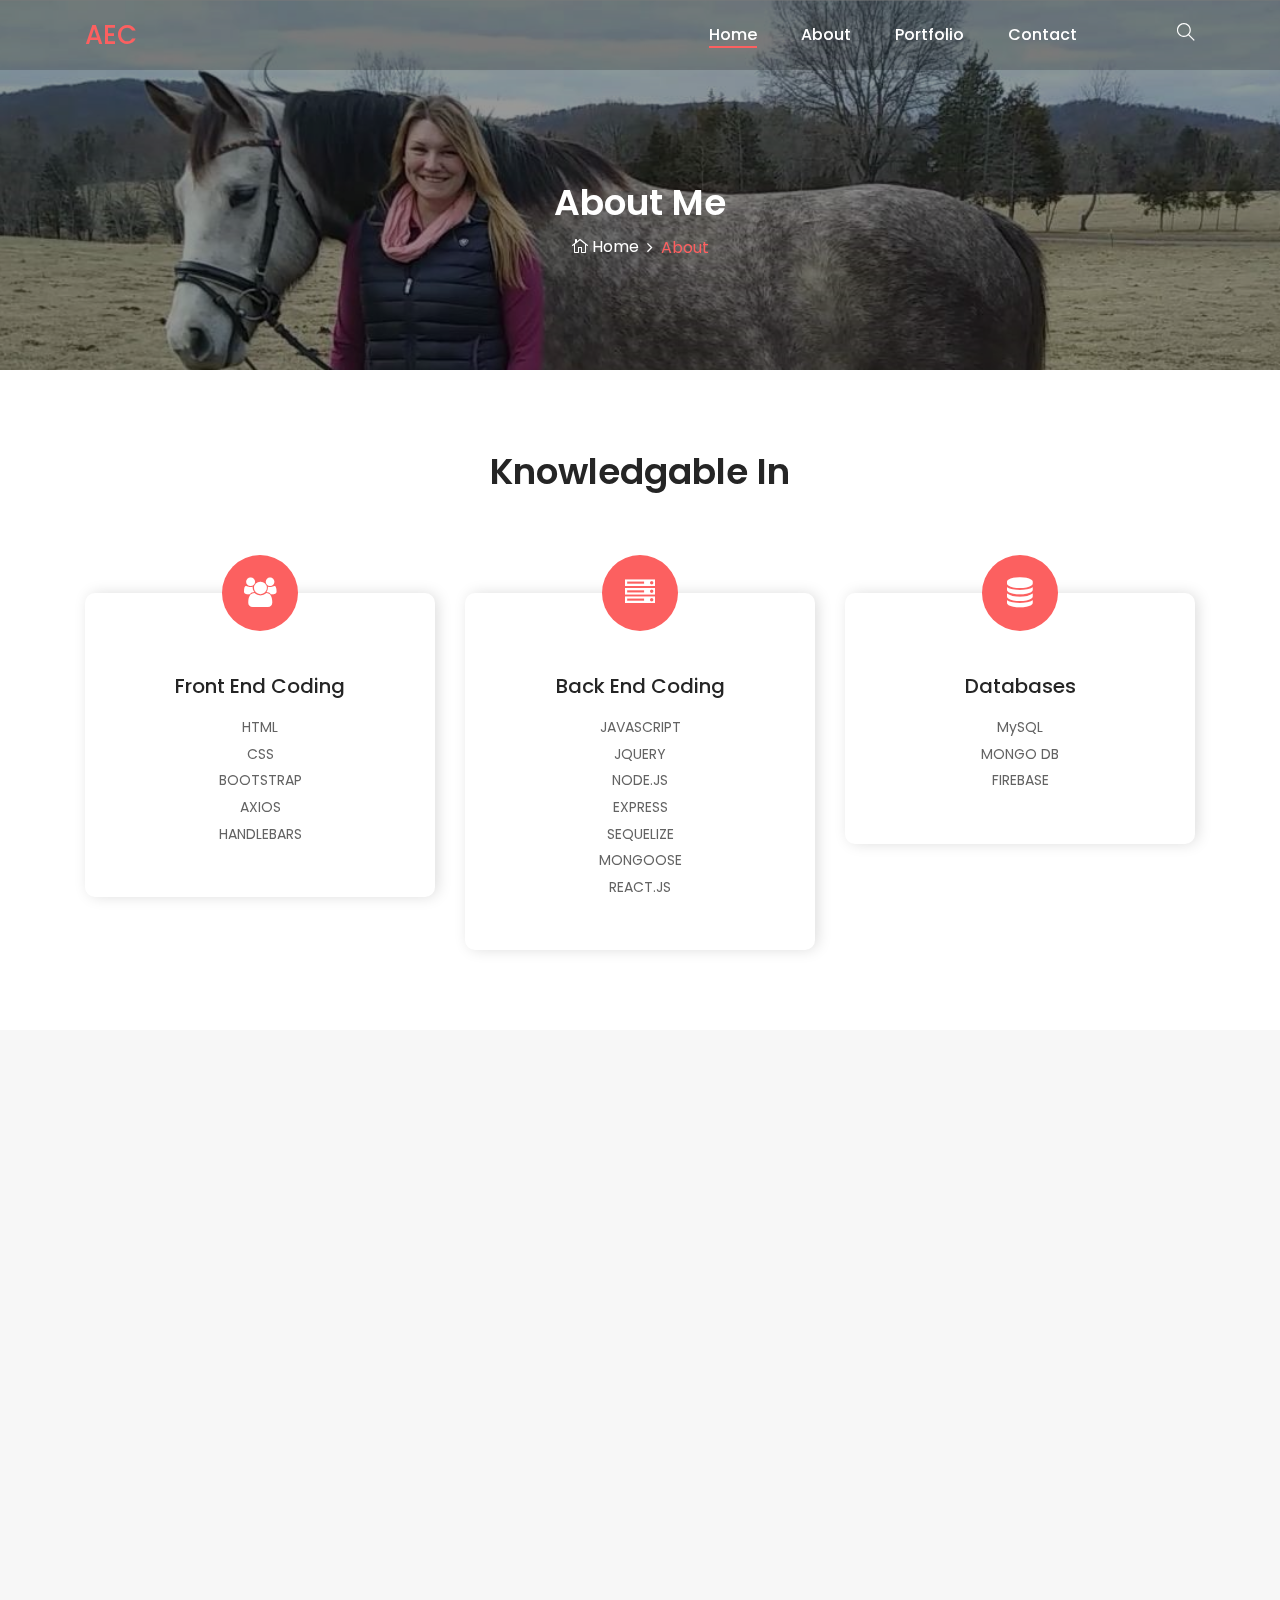
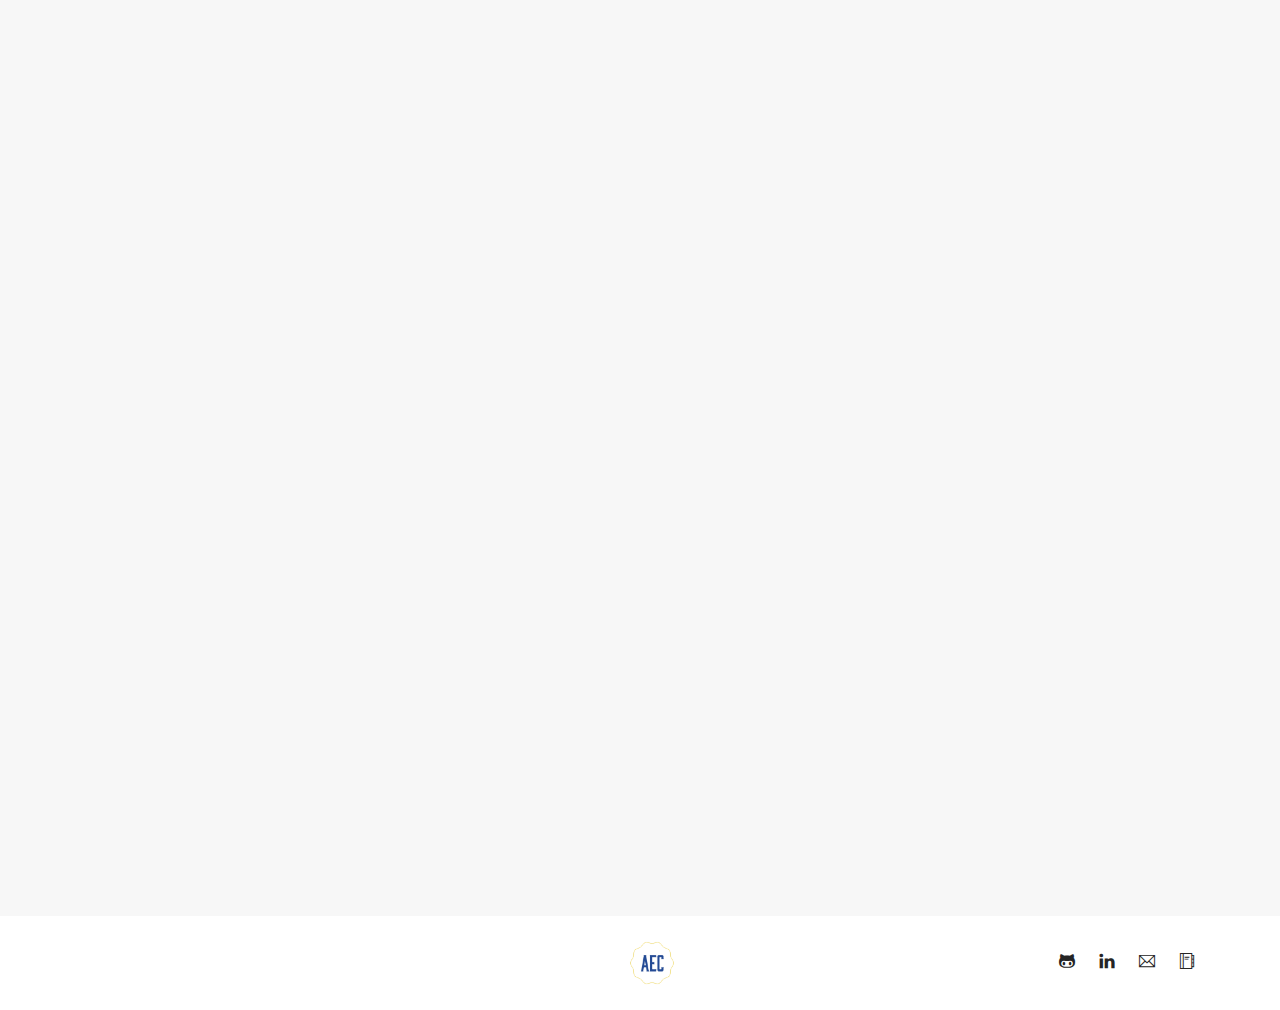
==== commit ad9aeb29: "remove fb" ====
--- a/about.html
+++ b/about.html
@@ -153,7 +153,7 @@
                             <i class="fa fa-users" aria-hidden="true"></i>
                         </div>
                         <h4>Front End Coding</h4>
-                        <p>HTML <BR> CSS <BR> BOOTSTRAP</p>
+                        <p>HTML <BR> CSS <BR> BOOTSTRAP <BR> AXIOS <BR> HANDLEBARS </p>
                     </div>
                 </div>
 
@@ -164,7 +164,7 @@
                             <i class="fa fa-server" aria-hidden="true"></i>
                         </div>
                         <h4>Back End Coding</h4>
-                        <p>JAVASCRIPT <br> JQUERY <BR> NODE.JS <BR> EXPRESS <BR> SEQUELIZE <BR> MONGOOSE</p>
+                        <p>JAVASCRIPT <br> JQUERY <BR> NODE.JS <BR> EXPRESS <BR> SEQUELIZE <BR> MONGOOSE <BR> REACT.JS </p> 
                     </div>
                 </div>
 
@@ -175,7 +175,7 @@
                             <i class="fa fa-database" aria-hidden="true"></i>
                         </div>
                         <h4>Databases</h4>
-                        <p>MySQL<br>MONGO DB</p>
+                        <p>MySQL<br>MONGO DB <BR> FIREBASE </p>
                     </div>
                 </div>
             </div>
@@ -454,8 +454,8 @@
                         </div>
                         <!-- Social Info -->
                         <div class="social-info">
-                            <a href="https://www.facebook.com/amber.charnley.5?ref=bookmarks"><i class="ti-facebook"
-                                    aria-hidden="true"></i></a>
+                            <!-- <a href="https://www.facebook.com/amber.charnley.5?ref=bookmarks"><i class="ti-facebook"
+                                    aria-hidden="true"></i></a> -->
                             <a href="https://github.com/2MLCMonkeys"><i class="ti-github" aria-hidden="true"></i></a>
                             <a href="https://www.linkedin.com/in/amber-charnley-095a48185/"><i class="ti-linkedin"
                                     aria-hidden="true"></i></a>
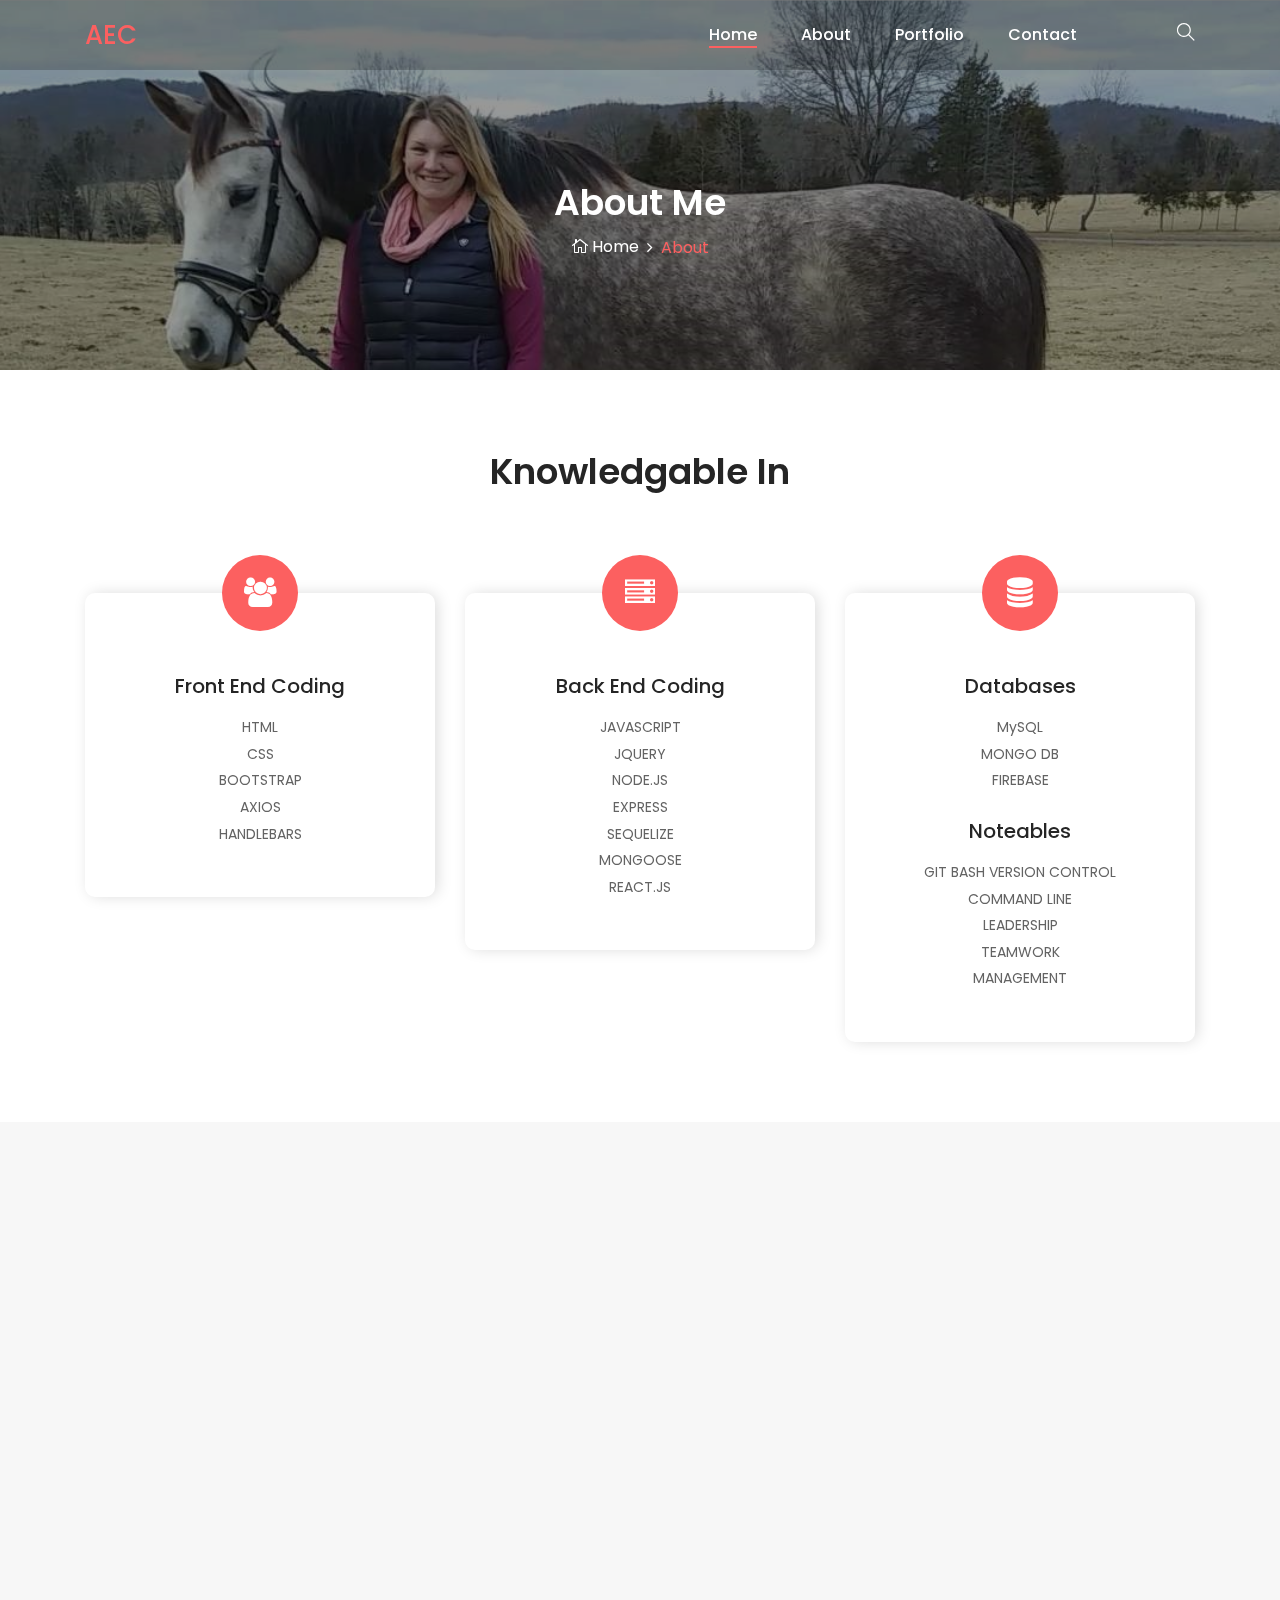
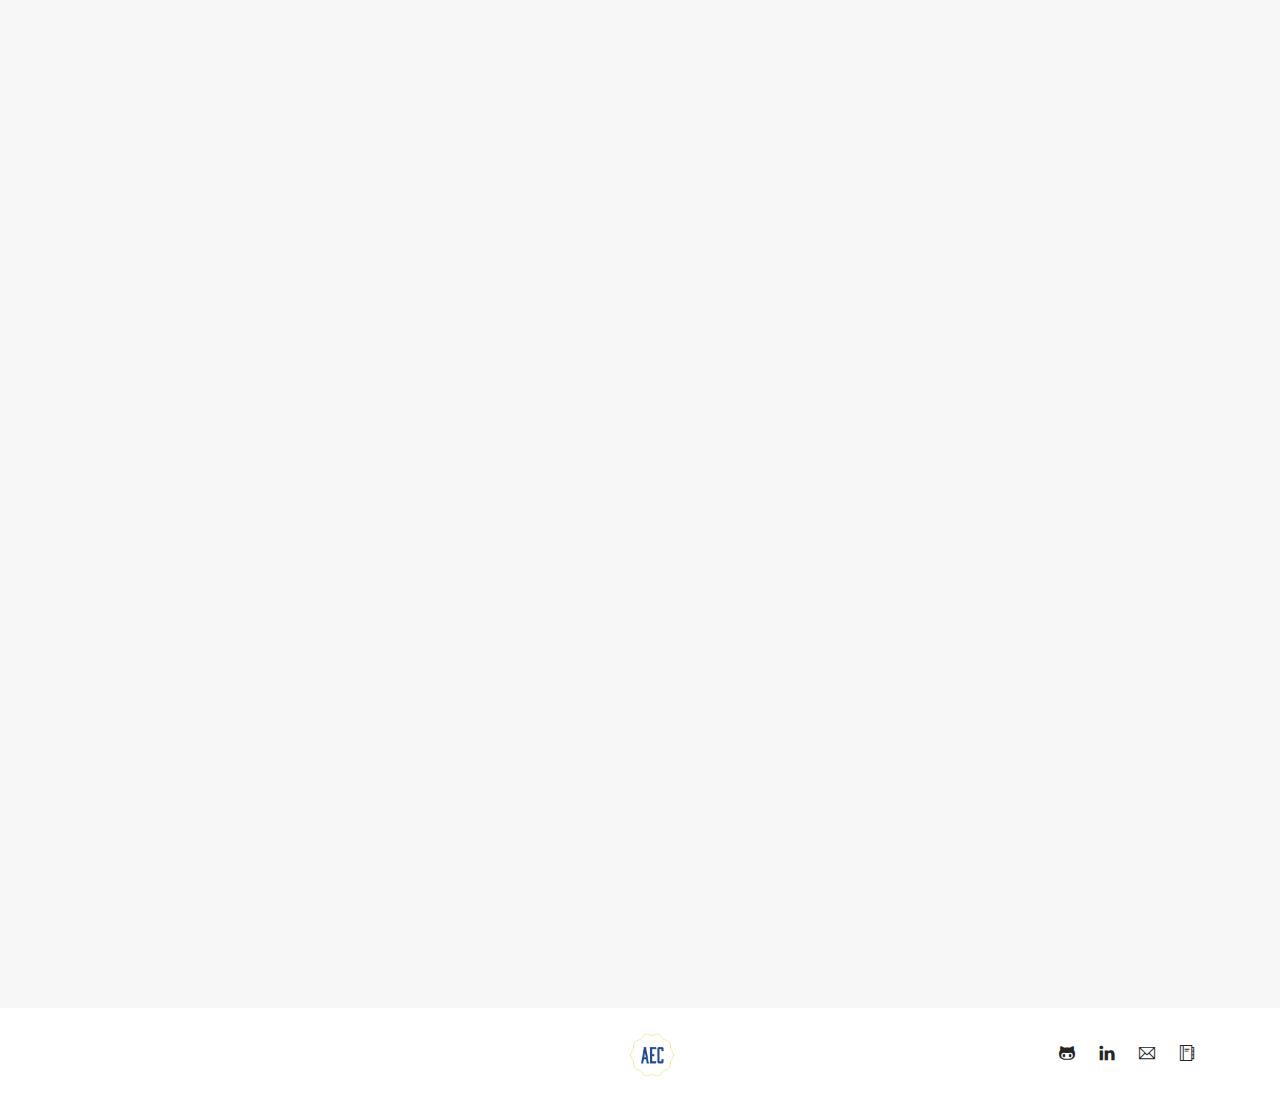
==== commit 2fb20f24: "adding targets, adjusting portfolio" ====
--- a/about.html
+++ b/about.html
@@ -176,6 +176,9 @@
                         </div>
                         <h4>Databases</h4>
                         <p>MySQL<br>MONGO DB <BR> FIREBASE </p>
+                        <BR>                       
+                        <h4>Noteables</h4>
+                        <p>GIT BASH VERSION CONTROL<br>COMMAND LINE<BR>LEADERSHIP<BR>TEAMWORK<BR>MANAGEMENT</p>
                     </div>
                 </div>
             </div>
@@ -239,7 +242,7 @@
                             credited to
                             my own goals and perseverance.</p>
                         <a class="btn alime-btn btn-2 mt-30 wow fadeInUp" data-wow-delay="500ms"
-                            href="https://docs.google.com/document/d/1On0FAmGO4j_fWbKftQrmCP5Z9hRFA6s3vVlBOu13n6I/edit?usp=sharing"
+                            href="https://docs.google.com/document/d/1RCnmWsLxnHXc6ic8wbqmz_hpu1PAW0adBKJPIh1eeaU/edit?usp=sharing"
                             target="_blank">Resume</a>
                     </div>
                 </div>
@@ -456,11 +459,11 @@
                         <div class="social-info">
                             <!-- <a href="https://www.facebook.com/amber.charnley.5?ref=bookmarks"><i class="ti-facebook"
                                     aria-hidden="true"></i></a> -->
-                            <a href="https://github.com/2MLCMonkeys"><i class="ti-github" aria-hidden="true"></i></a>
-                            <a href="https://www.linkedin.com/in/amber-charnley-095a48185/"><i class="ti-linkedin"
+                            <a href="https://github.com/2MLCMonkeys" target="_blank"><i class="ti-github" aria-hidden="true"></i></a>
+                            <a href="www.linkedin.com/in/2mlcmonkeys" target="_blank"><i class="ti-linkedin"
                                     aria-hidden="true"></i></a>
                             <a href="mailto:2mlcmonkeys@gmail.com"><i class="ti-email" aria-hidden="true"></i></a>
-                            <a href="https://docs.google.com/document/d/1On0FAmGO4j_fWbKftQrmCP5Z9hRFA6s3vVlBOu13n6I/edit?usp=sharing"
+                            <a href="https://docs.google.com/document/d/1RCnmWsLxnHXc6ic8wbqmz_hpu1PAW0adBKJPIh1eeaU/edit?usp=sharing"
                                 target="_blank"><i class="ti-agenda" aria-hidden="true"></i></a>
                         </div>
                     </div>
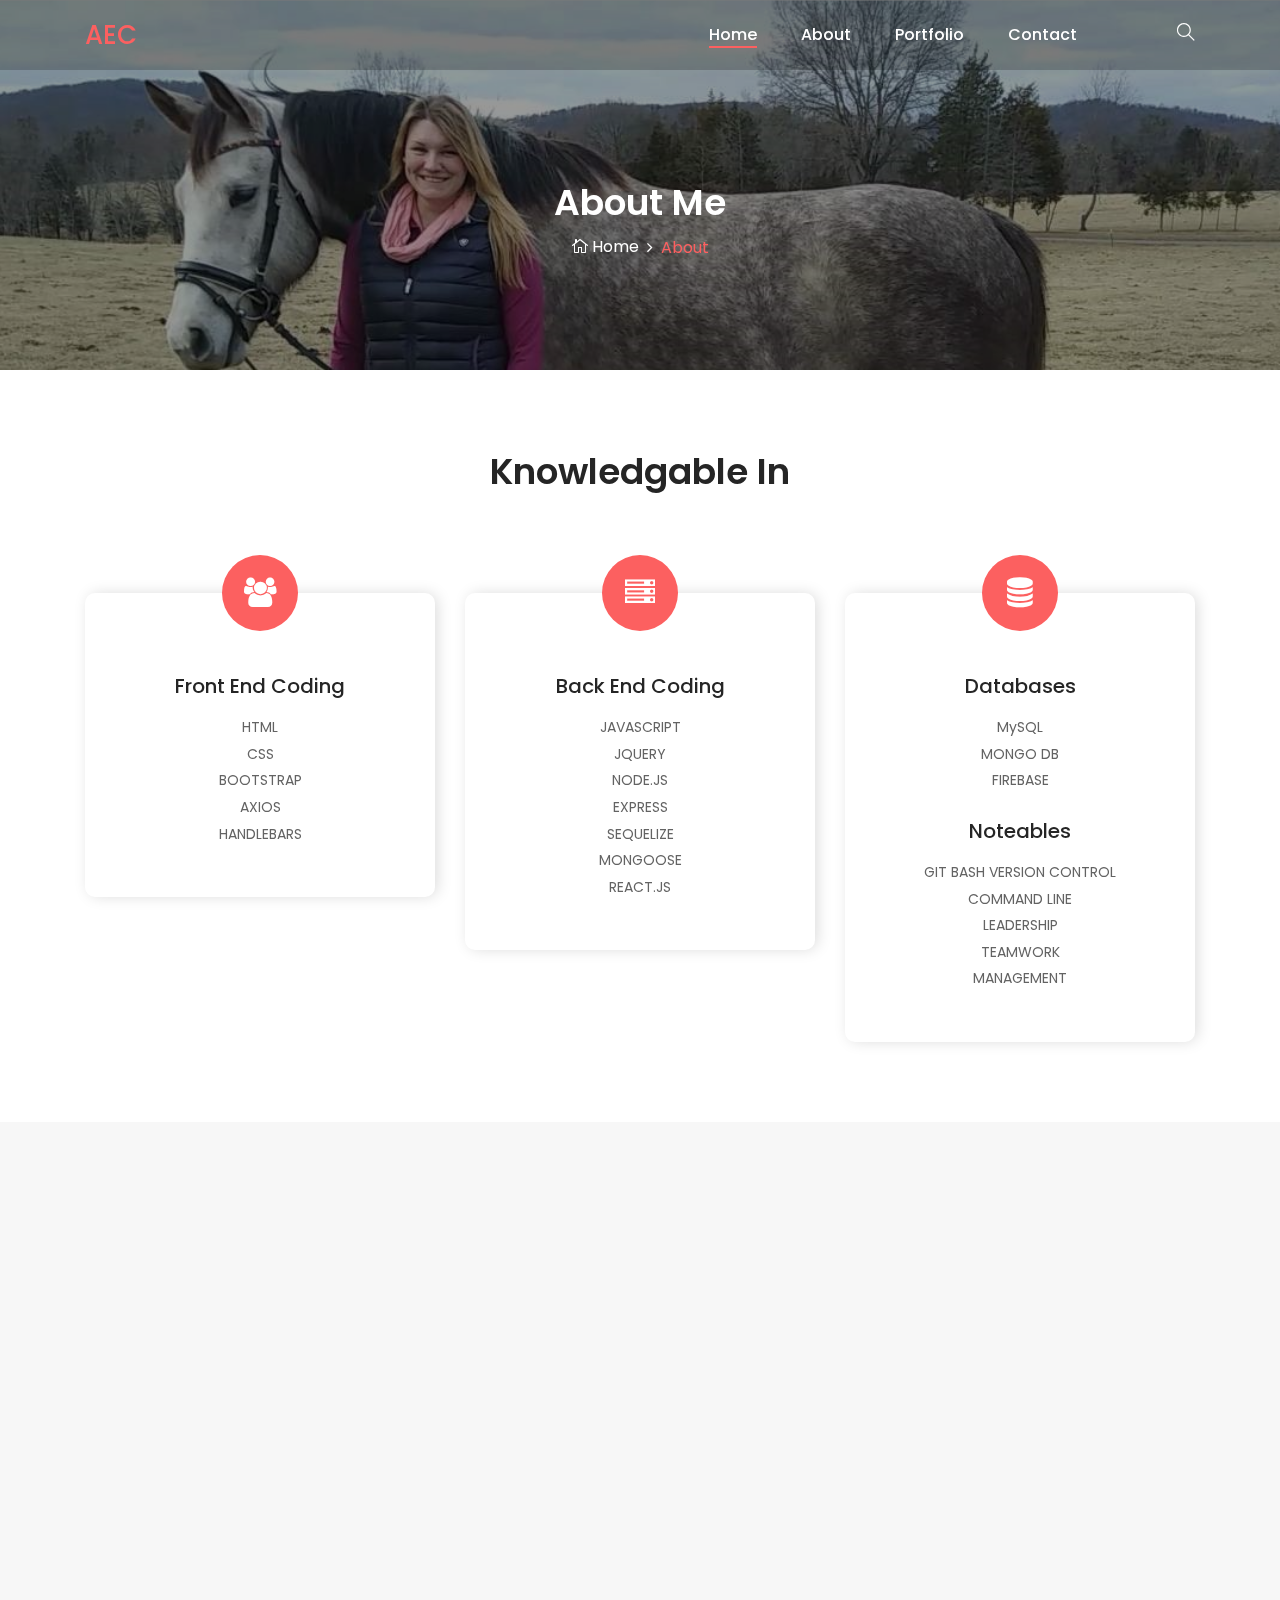
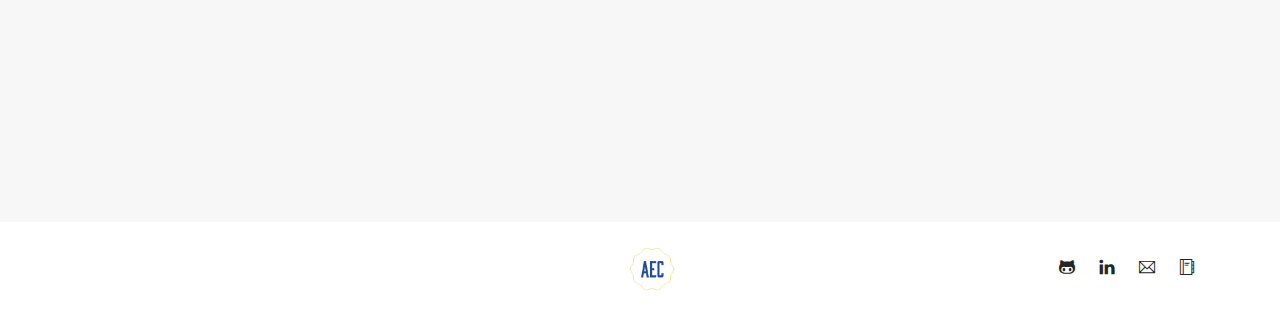
==== commit a053f885: "updating about" ====
--- a/about.html
+++ b/about.html
@@ -198,7 +198,11 @@
                             <h5 class="wow fadeInUp" data-wow-delay="100ms"><span>Buck Brannaman</span></h5>
                         </h4>
                         <div class="line wow fadeInUp" data-wow-delay="200ms"></div>
-                        <p class="wow fadeInUp" data-wow-delay="300ms">My name is Amber Charnley. I am working towards
+                        <p class="wow fadeInUp" data-wow-delay="300ms">
+                            I am a self-driven, full-stack web developer with certification and years of managerial experience. I am capable of developing solid communication, implementing front-end design as well as back-end, server-side functionality to bring well rounded applications to life. I have a passion for problem solving and making ample room for creative innovation along the way. I thrive in a team setting with a common goal in mind, bringing new ideas together in a balanced way where only your imagination is your limitation.
+                        </p>    
+                         <!--    
+                            My name is Amber Charnley. I am working towards
                             becoming a well rounded full stack developer. I had an
                             interest in the past, but it was always teaching myself for my own personal use and
                             enjoyment. I have
@@ -240,7 +244,7 @@
                             for my
                             children, but I can certainly learn to change myself and be in a better place in the world
                             credited to
-                            my own goals and perseverance.</p>
+                            my own goals and perseverance.</p> -->
                         <a class="btn alime-btn btn-2 mt-30 wow fadeInUp" data-wow-delay="500ms"
                             href="https://docs.google.com/document/d/1RCnmWsLxnHXc6ic8wbqmz_hpu1PAW0adBKJPIh1eeaU/edit?usp=sharing"
                             target="_blank">Resume</a>
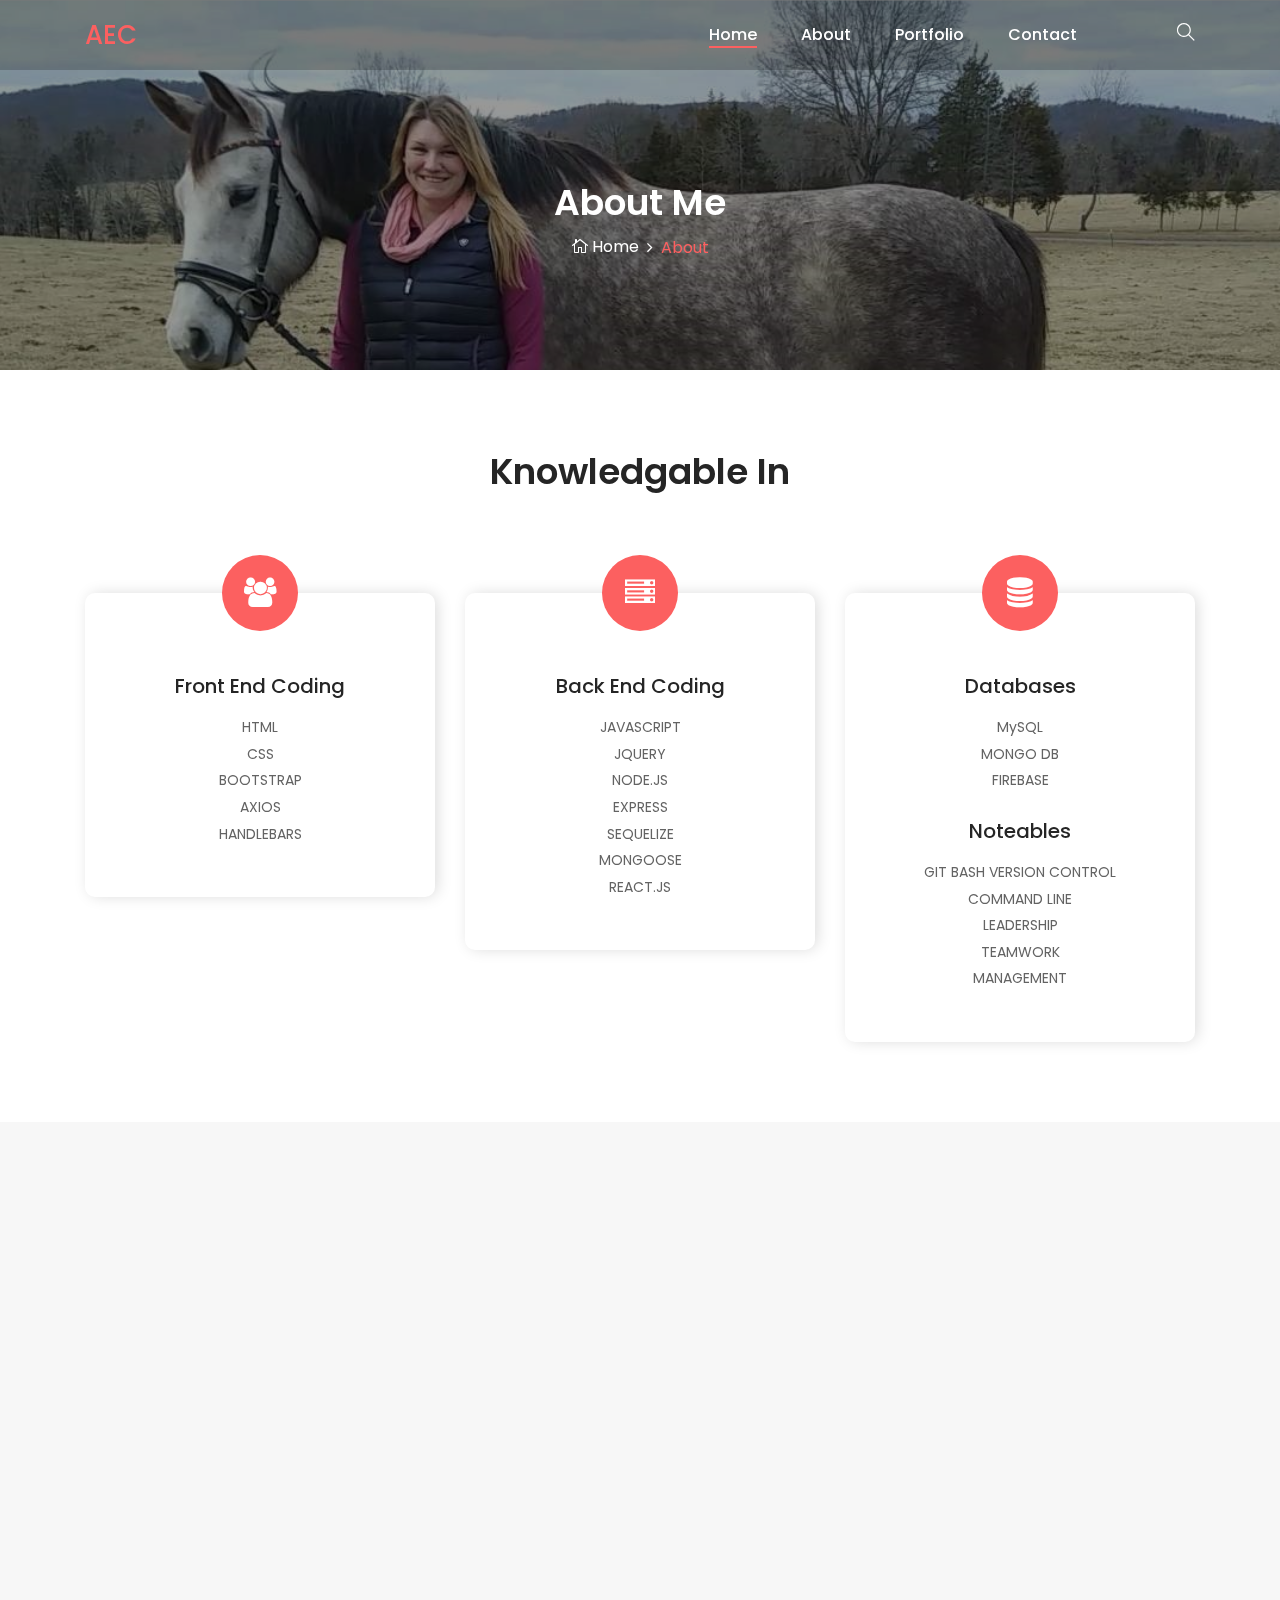
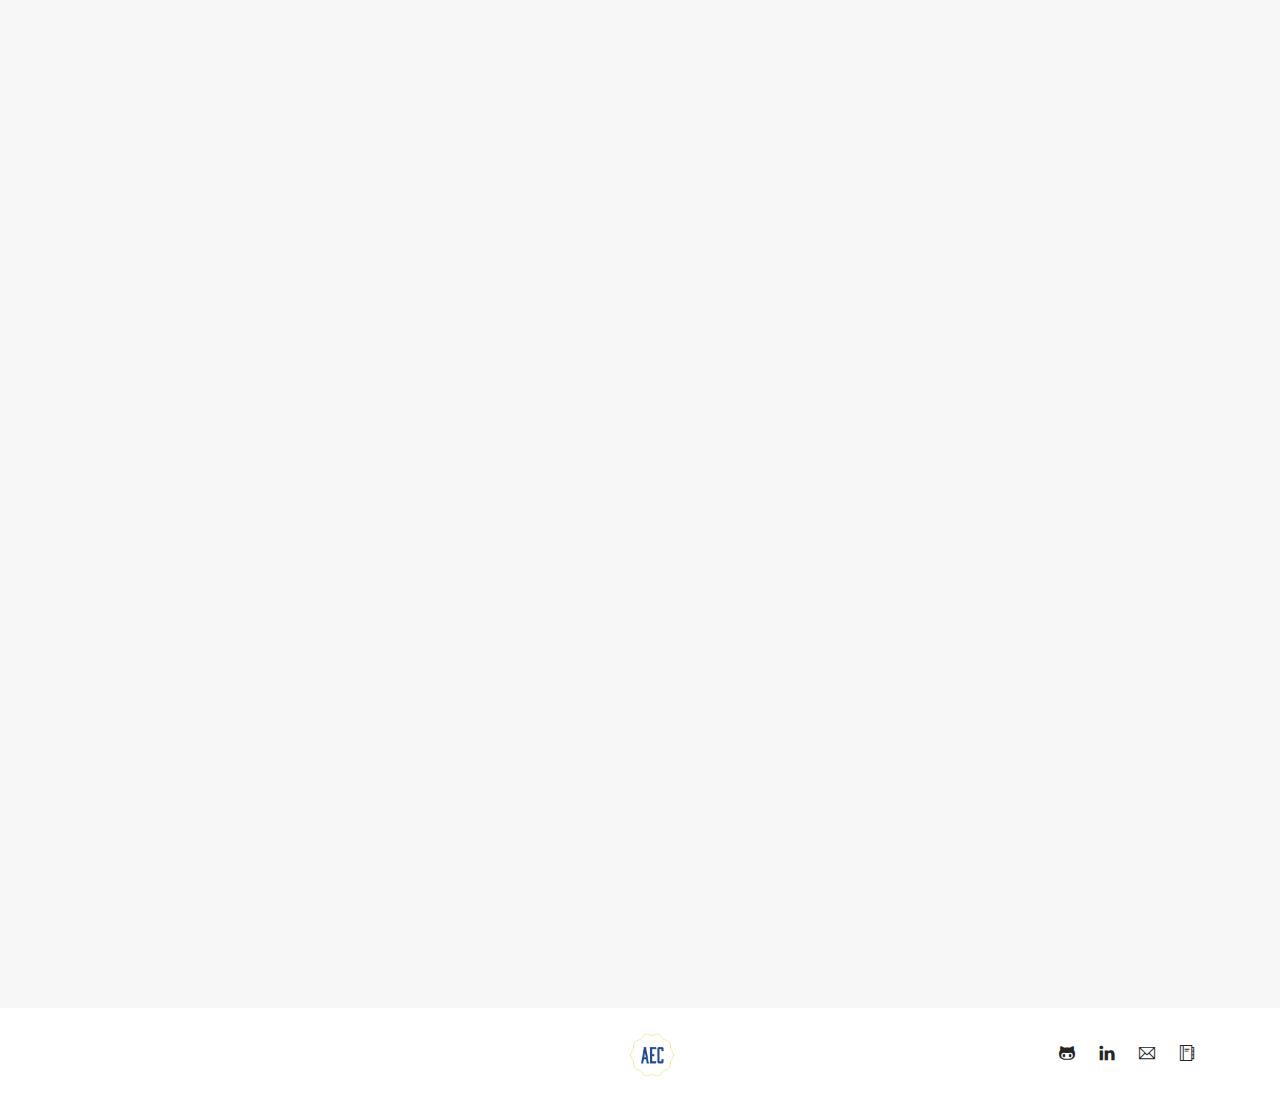
==== commit 65e3dd4e: "changing about me" ====
--- a/about.html
+++ b/about.html
@@ -199,9 +199,9 @@
                         </h4>
                         <div class="line wow fadeInUp" data-wow-delay="200ms"></div>
                         <p class="wow fadeInUp" data-wow-delay="300ms">
-                            I am a self-driven, full-stack web developer with certification and years of managerial experience. I am capable of developing solid communication, implementing front-end design as well as back-end, server-side functionality to bring well rounded applications to life. I have a passion for problem solving and making ample room for creative innovation along the way. I thrive in a team setting with a common goal in mind, bringing new ideas together in a balanced way where only your imagination is your limitation.
+                            <!-- I am a self-driven, full-stack web developer with certification and years of managerial experience. I am capable of developing solid communication, implementing front-end design as well as back-end, server-side functionality to bring well rounded applications to life. I have a passion for problem solving and making ample room for creative innovation along the way. I thrive in a team setting with a common goal in mind, bringing new ideas together in a balanced way where only your imagination is your limitation.
                         </p>    
-                         <!--    
+                             -->
                             My name is Amber Charnley. I am working towards
                             becoming a well rounded full stack developer. I had an
                             interest in the past, but it was always teaching myself for my own personal use and
@@ -244,9 +244,9 @@
                             for my
                             children, but I can certainly learn to change myself and be in a better place in the world
                             credited to
-                            my own goals and perseverance.</p> -->
+                            my own goals and perseverance.</p>
                         <a class="btn alime-btn btn-2 mt-30 wow fadeInUp" data-wow-delay="500ms"
-                            href="https://docs.google.com/document/d/1RCnmWsLxnHXc6ic8wbqmz_hpu1PAW0adBKJPIh1eeaU/edit?usp=sharing"
+                            href="https://docs.google.com/document/d/1NN5jTBagoyBjgPXsCFoJ_K6FLL5zefOKF8g5tNktalA/edit?usp=sharing"
                             target="_blank">Resume</a>
                     </div>
                 </div>
@@ -467,7 +467,7 @@
                             <a href="www.linkedin.com/in/2mlcmonkeys" target="_blank"><i class="ti-linkedin"
                                     aria-hidden="true"></i></a>
                             <a href="mailto:2mlcmonkeys@gmail.com"><i class="ti-email" aria-hidden="true"></i></a>
-                            <a href="https://docs.google.com/document/d/1RCnmWsLxnHXc6ic8wbqmz_hpu1PAW0adBKJPIh1eeaU/edit?usp=sharing"
+                            <a href="https://docs.google.com/document/d/1NN5jTBagoyBjgPXsCFoJ_K6FLL5zefOKF8g5tNktalA/edit?usp=sharing"
                                 target="_blank"><i class="ti-agenda" aria-hidden="true"></i></a>
                         </div>
                     </div>
